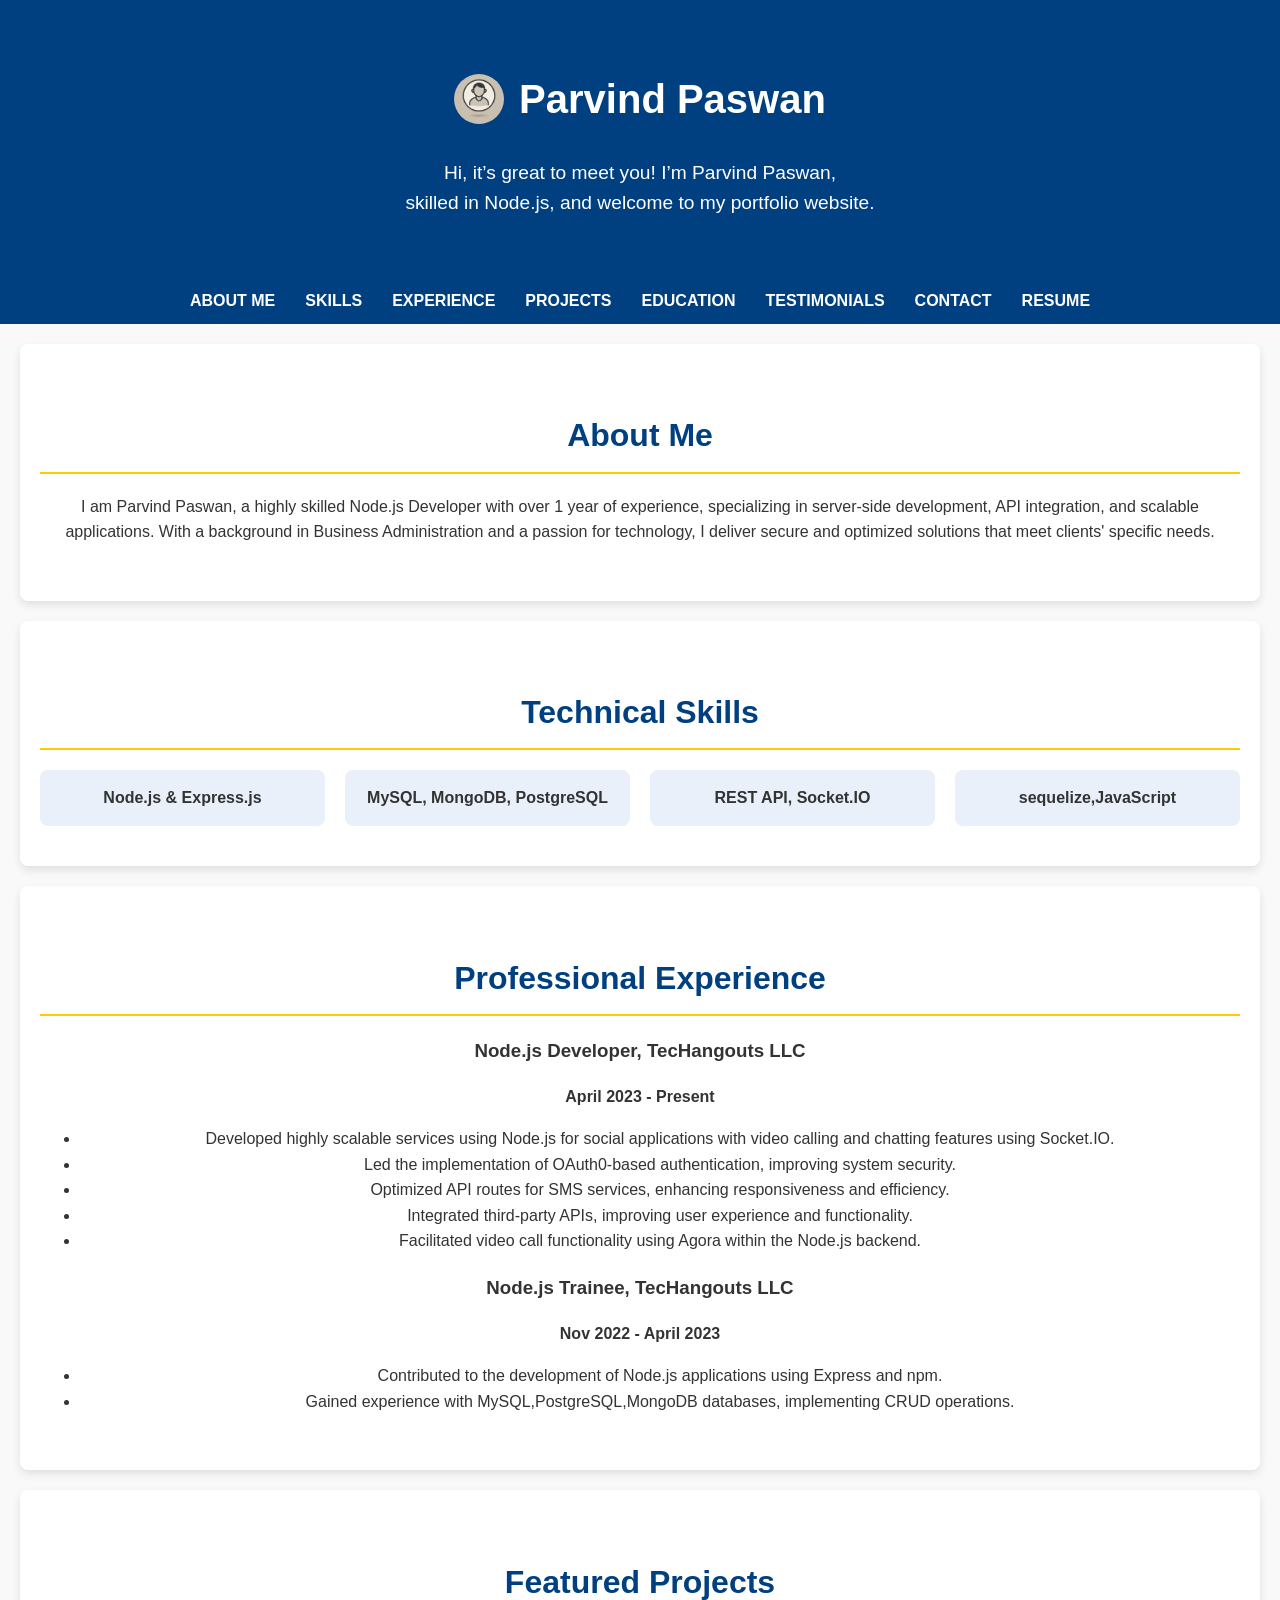
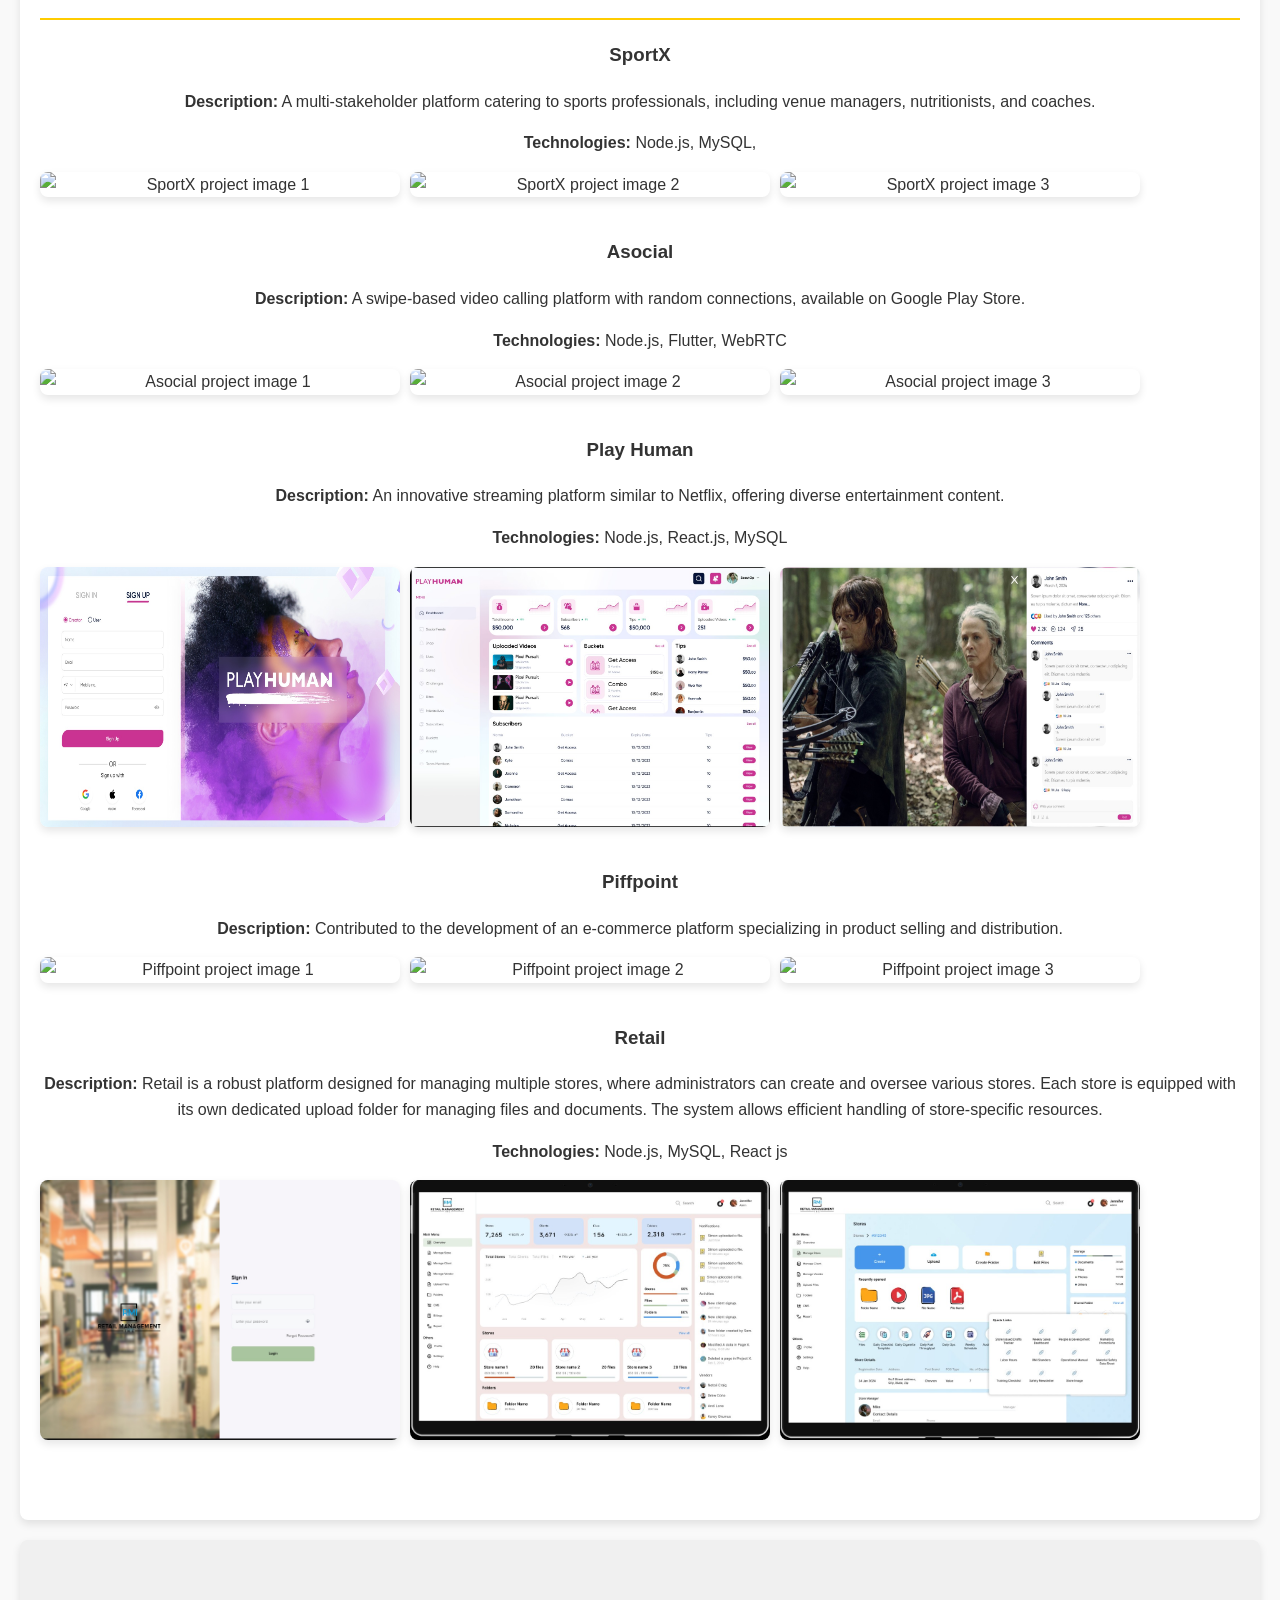
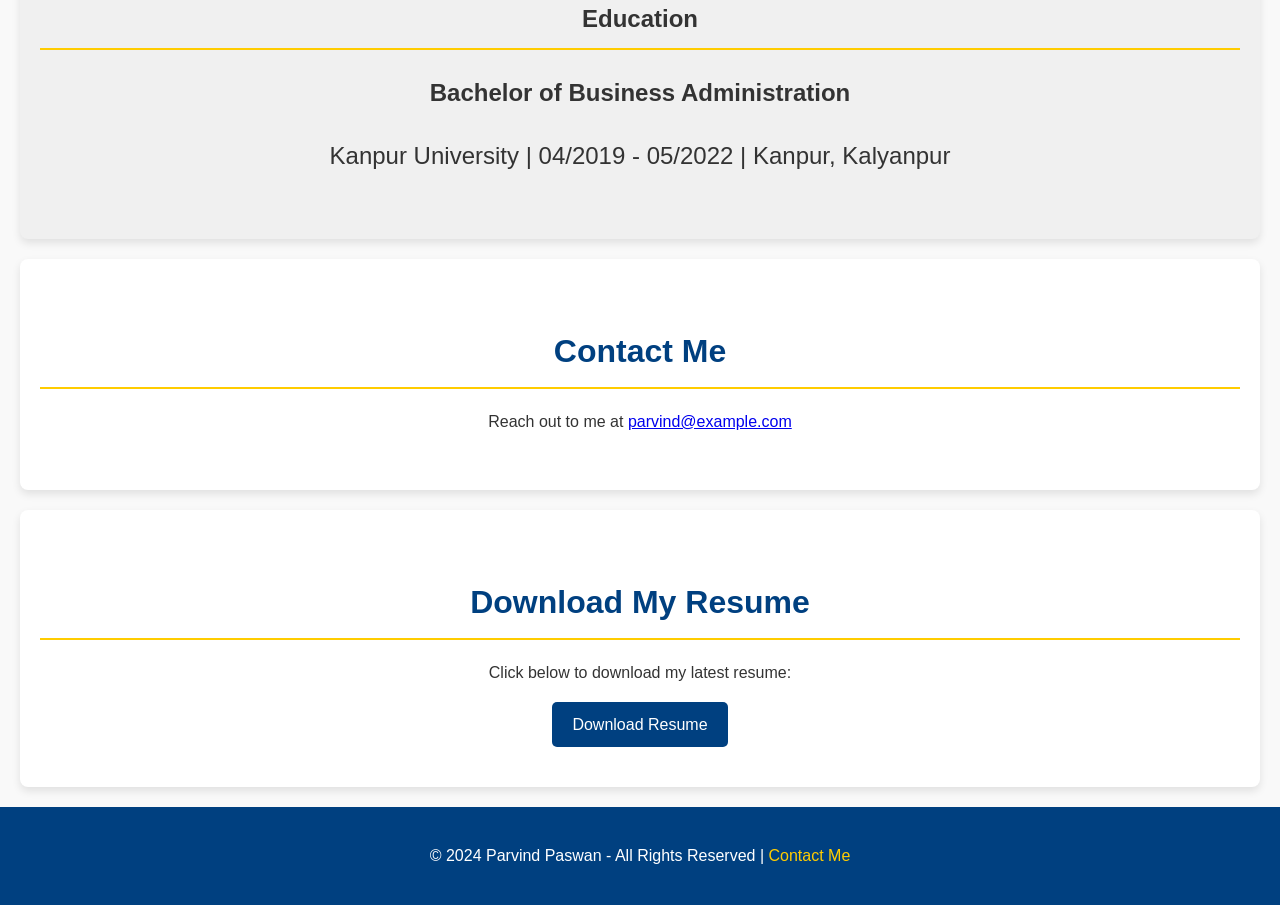
==== index.html @ c719ec4f "Update index.html Signed-off-by: parvind <38455741+parvind06@users.noreply.github.com>" ====
<!DOCTYPE html>
<html lang="en">
<head>
    <meta charset="UTF-8">
    <meta name="viewport" content="width=device-width, initial-scale=1.0">
    <meta name="description" content="Parvind Paswan's Professional Portfolio">
    <meta name="keywords" content="Parvind Paswan, Node.js Developer, Portfolio, JavaScript, Web Developer">
    <meta property="og:title" content="Parvind Paswan - Professional Portfolio">
    <meta property="og:description" content="Explore the projects and skills of Parvind Paswan, a proficient Node.js developer.">
    <meta property="og:image" content="image.webp"> <!-- Update with your actual image path -->
    <meta property="og:url" content="http://yourportfolio.com">
    <title>Parvind Paswan - Portfolio</title>
    <link rel="stylesheet" href="style.css"> <!-- Ensure this path is correct -->
</head>
<body>

 <header>
        <h1>
            <img src="image.webp" alt="Parvind Paswan's Profile Icon" class="icon"> 
            Parvind Paswan
        </h1>
        <p>
            Hi, it’s great to meet you! I’m Parvind Paswan,<br>
             skilled in Node.js, and welcome to my portfolio website.
        </p>
    </header>

<nav>
    <ul>
        <li><a href="#about">About Me</a></li>
        <li><a href="#skills">Skills</a></li>
        <li><a href="#experience">Experience</a></li>
        <li><a href="#projects">Projects</a></li>
        <li><a href="#education">Education</a></li> <!-- Education link added -->
        <li><a href="#testimonials">Testimonials</a></li>
        <li><a href="#contact">Contact</a></li>
        <li><a href="#resume">Resume</a></li> <!-- Added resume link -->
    </ul>
</nav>

<section id="about">
    <h2>About Me</h2>
    <p>I am Parvind Paswan, a highly skilled Node.js Developer with over 1 year of experience, specializing in server-side development, API integration, and scalable applications. With a background in Business Administration and a passion for technology, I deliver secure and optimized solutions that meet clients' specific needs.</p>
</section>

<section id="skills">
    <h2>Technical Skills</h2>
    <div class="skills-grid">
        <div class="skill">Node.js & Express.js</div>
        <div class="skill">MySQL, MongoDB, PostgreSQL</div>
        <div class="skill">REST API, Socket.IO</div>
        <div class="skill">sequelize,JavaScript</div>
    </div>
</section>

<section id="experience">
    <h2>Professional Experience</h2>

    <div class="job">
        <h3>Node.js Developer, TecHangouts LLC</h3>
        <p><strong>April 2023 - Present</strong></p>
        <ul>
            <li>Developed highly scalable services using Node.js for social applications with video calling and chatting features using Socket.IO.</li>
            <li>Led the implementation of OAuth0-based authentication, improving system security.</li>
            <li>Optimized API routes for SMS services, enhancing responsiveness and efficiency.</li>
            <li>Integrated third-party APIs, improving user experience and functionality.</li>
            <li>Facilitated video call functionality using Agora within the Node.js backend.</li>
        </ul>
    </div>

 <div class="job">
        <h3>Node.js Trainee, TecHangouts LLC</h3>
        <p><strong>Nov 2022 - April 2023</strong></p>
        <ul>
            <li>Contributed to the development of Node.js applications using Express and npm.</li>
            <li>Gained experience with MySQL,PostgreSQL,MongoDB databases, implementing CRUD operations.</li>
        </ul>
    </div>
</section>

<section id="projects">
    <h2>Featured Projects</h2>

    <div class="project">
        <h3>SportX</h3>
        <p><strong>Description:</strong> A multi-stakeholder platform catering to sports professionals, including venue managers, nutritionists, and coaches.</p>
        <p><strong>Technologies:</strong> Node.js, MySQL,</p>
        <div class="project-gallery">
            <img src="sportx1.jpg" alt="SportX project image 1">
            <img src="sportx2.jpg" alt="SportX project image 2">
            <img src="sportx3.jpg" alt="SportX project image 3">
        </div>
    </div>

    <div class="project">
        <h3>Asocial</h3>
        <p><strong>Description:</strong> A swipe-based video calling platform with random connections, available on Google Play Store.</p>
        <p><strong>Technologies:</strong> Node.js, Flutter, WebRTC</p>
        <div class="project-gallery">
            <img src="asocial1.jpg" alt="Asocial project image 1">
            <img src="asocial2.jpg" alt="Asocial project image 2">
            <img src="asocial3.jpg" alt="Asocial project image 3">
        </div>
    </div>

    <div class="project">
        <h3>Play Human</h3>
        <p><strong>Description:</strong> An innovative streaming platform similar to Netflix, offering diverse entertainment content.</p>
        <p><strong>Technologies:</strong> Node.js, React.js, MySQL</p>
        <div class="project-gallery">
            <img src="playhuman1.jpg" alt="Play Human project image 1">
            <img src="playhuman2.jpg" alt="Play Human project image 2">
            <img src="playhuman3.jpg" alt="Play Human project image 3">
        </div>
    </div>

    <div class="project">
        <h3>Piffpoint</h3>
        <p><strong>Description:</strong> Contributed to the development of an e-commerce platform specializing in product selling and distribution.</p>
        <div class="project-gallery">
            <img src="piffpoint1.jpg" alt="Piffpoint project image 1">
            <img src="piffpoint2.jpg" alt="Piffpoint project image 2">
            <img src="piffpoint3.jpg" alt="Piffpoint project image 3">
        </div>
    </div>

    <div class="project">
        <h3>Retail</h3>
        <p><strong>Description:</strong> Retail is a robust platform designed for managing multiple stores, where administrators can create and oversee various stores. Each store is equipped with its own dedicated upload folder for managing files and documents. The system allows efficient handling of store-specific resources.</p>
        <p><strong>Technologies:</strong> Node.js, MySQL, React js</p>
    <div class="project-gallery">
         <img src="retail1.jpg" alt="retail project image 1">
        <img src="retail2.jpg" alt="retail project image 2">
        <img src="retail3.jpg" alt="retail project image 3">
    </div>
    </div>
</section>

<section id="education">
    <h2>Education</h2>
    <p><strong>Bachelor of Business Administration</strong></p>
    <p>Kanpur University | 04/2019 - 05/2022 | Kanpur, Kalyanpur</p>
</section>

<section id="contact">
    <h2>Contact Me</h2>
    <p>Reach out to me at <a href="mailto:parvind@example.com">parvind@example.com</a></p>
</section>

<section id="resume">
    <h2>Download My Resume</h2>
    <p>Click below to download my latest resume:</p>
    <a href="ParvindPaswanResume.pdf" class="btn">Download Resume</a> <!-- Ensure this path is correct for resume -->
</section>

<footer>
    <p>&copy; 2024 Parvind Paswan - All Rights Reserved | <a href="#contact">Contact Me</a></p>
</footer>

</body>
</html>
---- style.css ----
body {
    font-family: 'Roboto', sans-serif;
    margin: 0;
    padding: 0;
    background-color: #f9f9f9;
    color: #333;
    line-height: 1.6;
    text-align: center; 
}

header {
    background-color: #004080;
    color: #fff;
    padding: 40px;
    text-align: center;
}

header h1 {
    display: flex;
    align-items: center;
    justify-content: center;
    font-size: 2.5em;
}

header p {
    font-size: 1.2em;
    margin-top: 10px;
}

.icon {
    width: 50px;
    height: 50px;
    margin-right: 15px;
    border-radius: 50%;
    overflow: hidden;
}

nav ul {
    display: flex;
    justify-content: center;
    list-style: none;
    background-color: #004080;
    margin: 0;
    padding: 10px;
}

nav ul li {
    margin: 0 15px;
}

nav ul li a {
    color: #fff;
    text-decoration: none;
    font-weight: bold;
    text-transform: uppercase;
    transition: color 0.3s ease;
}

nav ul li a:hover {
    color: #ffcc00;
}

section {
    padding: 40px 20px;
    margin: 20px auto;
    max-width: 1200px;
    background-color: #fff;
    border-radius: 8px;
    box-shadow: 0 4px 8px rgba(0, 0, 0, 0.1);
}

h2 {
    color: #004080;
    font-size: 2em;
    margin-bottom: 20px;
    border-bottom: 2px solid #ffcc00;
    padding-bottom: 10px;
     text-align: center; 
}

.skills-grid {
    display: grid;
    grid-template-columns: repeat(auto-fit, minmax(200px, 1fr));
    gap: 20px;
}

.skill {
    background-color: #e9f0fa;
    padding: 15px;
    border-radius: 8px;
    text-align: center;
    font-weight: bold;
}

.project, .testimonial {
    margin-bottom: 40px;
}

.project h3, .testimonial p {
    color: #333;
}

blockquote {
    background-color: #f4f4f4;
    padding: 20px;
    border-left: 5px solid #ffcc00;
    margin: 10px 0;
}

footer {
    background-color: #004080;
    color: #fff;
    text-align: center;
    padding: 20px;
    margin-top: 20px;
}

footer a {
    color: #ffcc00;
    text-decoration: none;
}

footer a:hover {
    text-decoration: underline;
}

/* Other styles remain the same */

.project-gallery {
    display: flex;
    gap: 10px;
    margin-top: 15px;
}

.project-gallery img {
    width: 30%;
    border-radius: 8px;
    box-shadow: 0 4px 8px rgba(0, 0, 0, 0.1);
    transition: transform 0.2s ease-in-out;
}

.project-gallery img:hover {
    transform: scale(1.05);
}

section#education {
    padding: 40px 20px;
    background-color: #f0f0f0;
    text-align: center;
}

section#education h2, section#education p {
    color: #333;
    font-size: 1.5em;
}

a.btn {
    display: inline-block;
    padding: 10px 20px;
    background-color: #004080;
    color: #fff;
    text-decoration: none;
    border-radius: 5px;
    transition: background-color 0.3s ease;
}

a.btn:hover {
    background-color: #ffcc00;
}
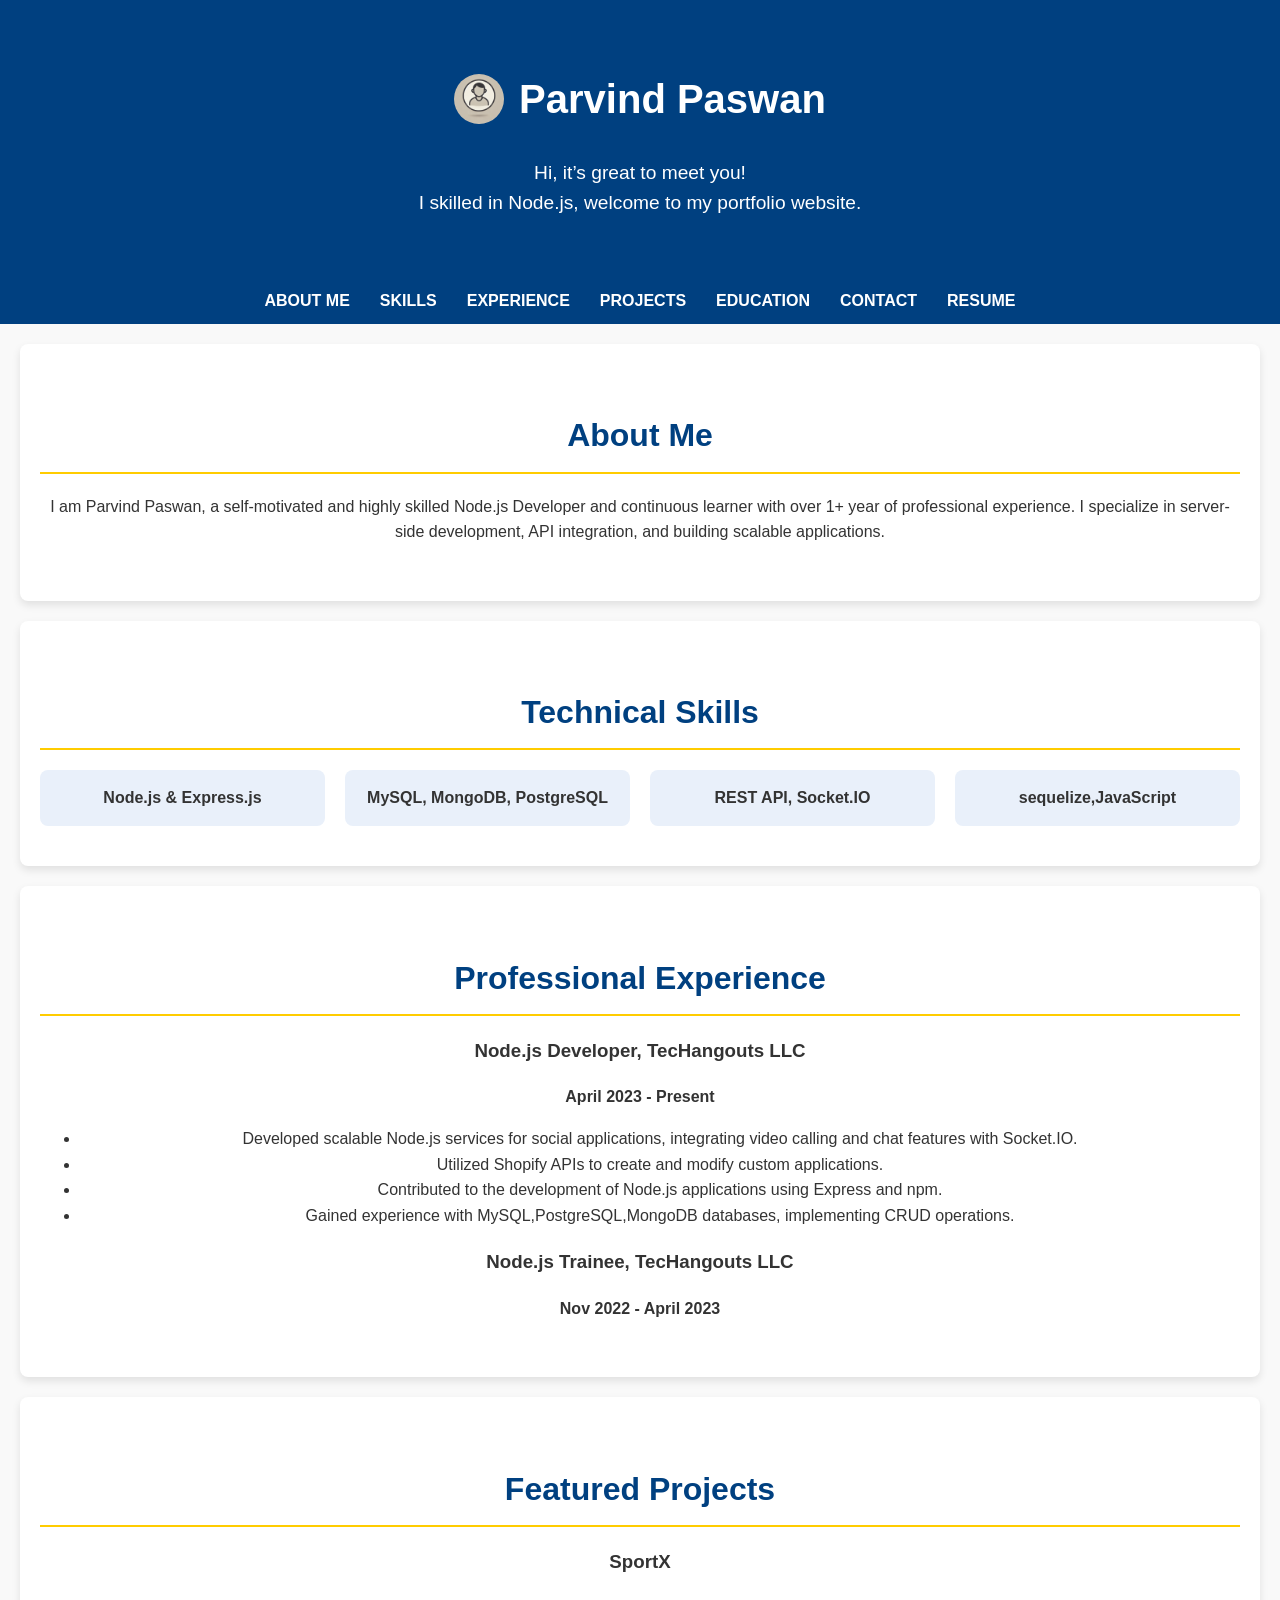
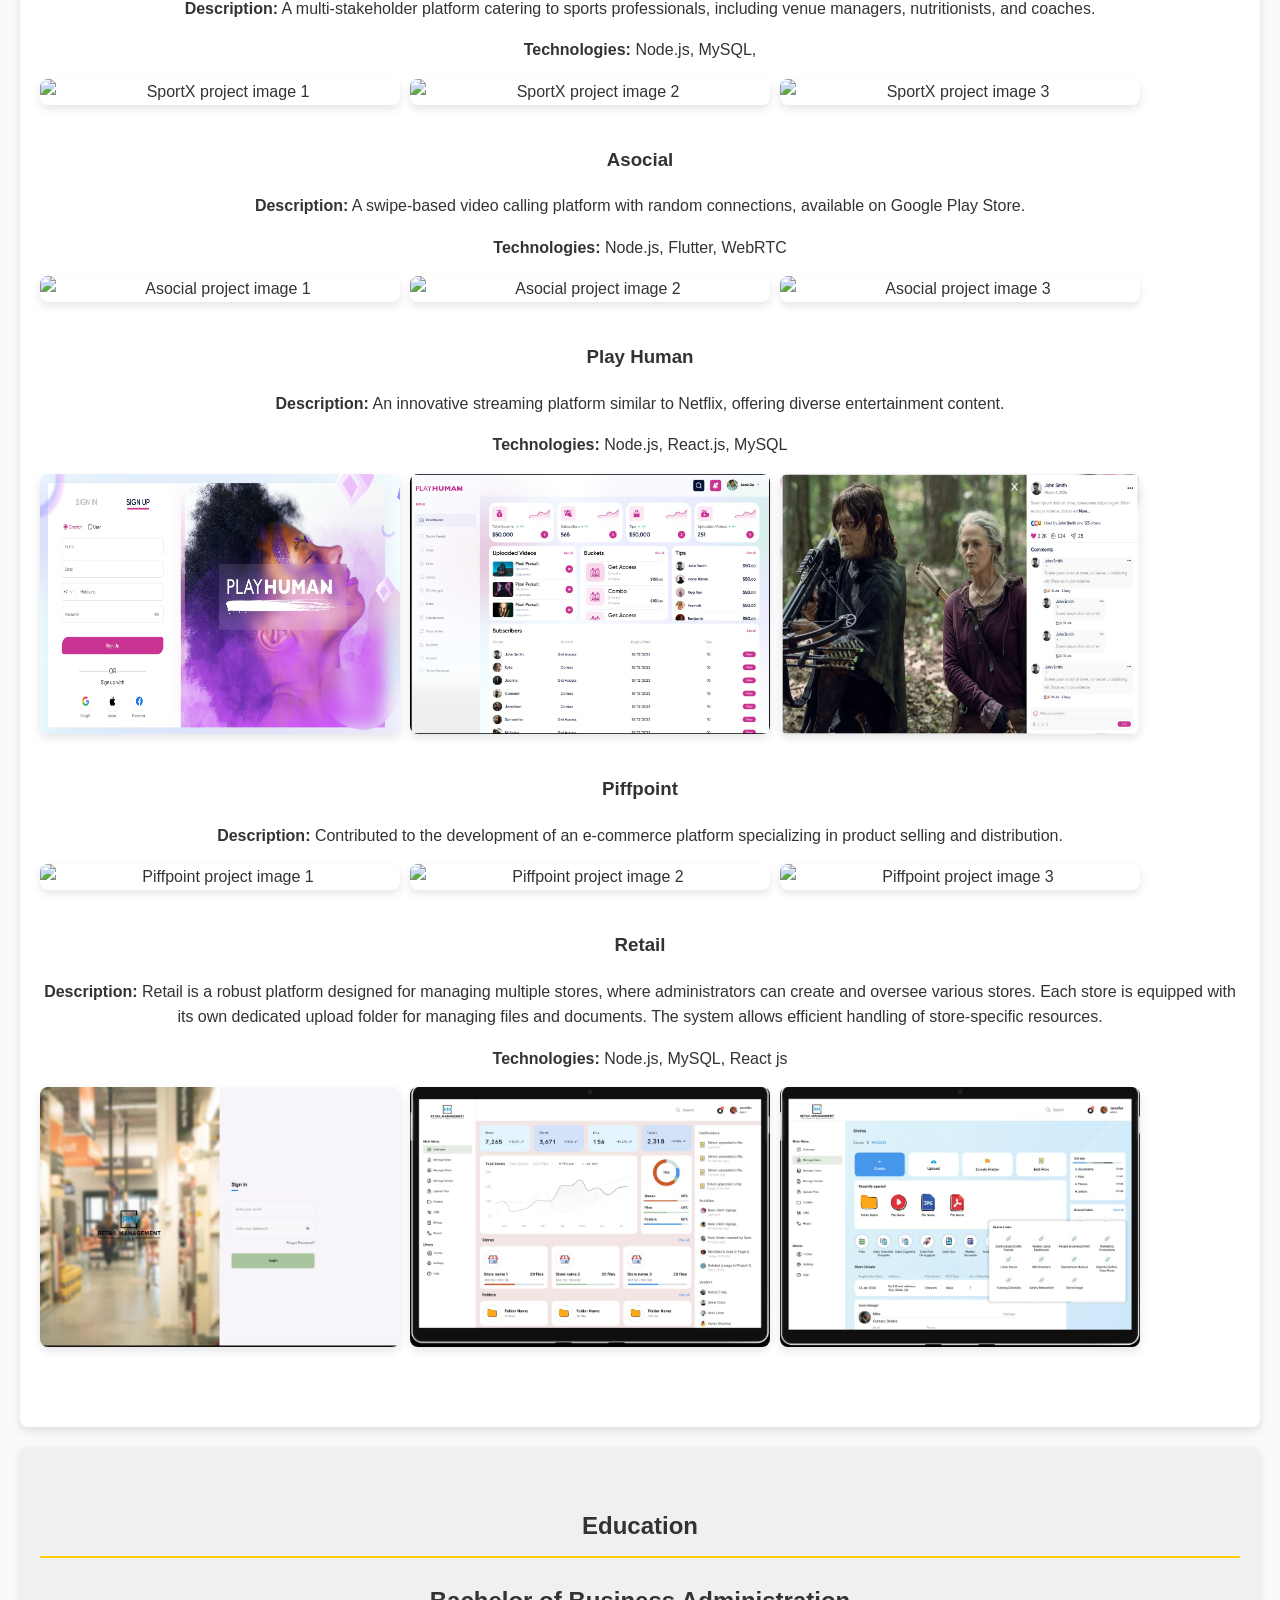
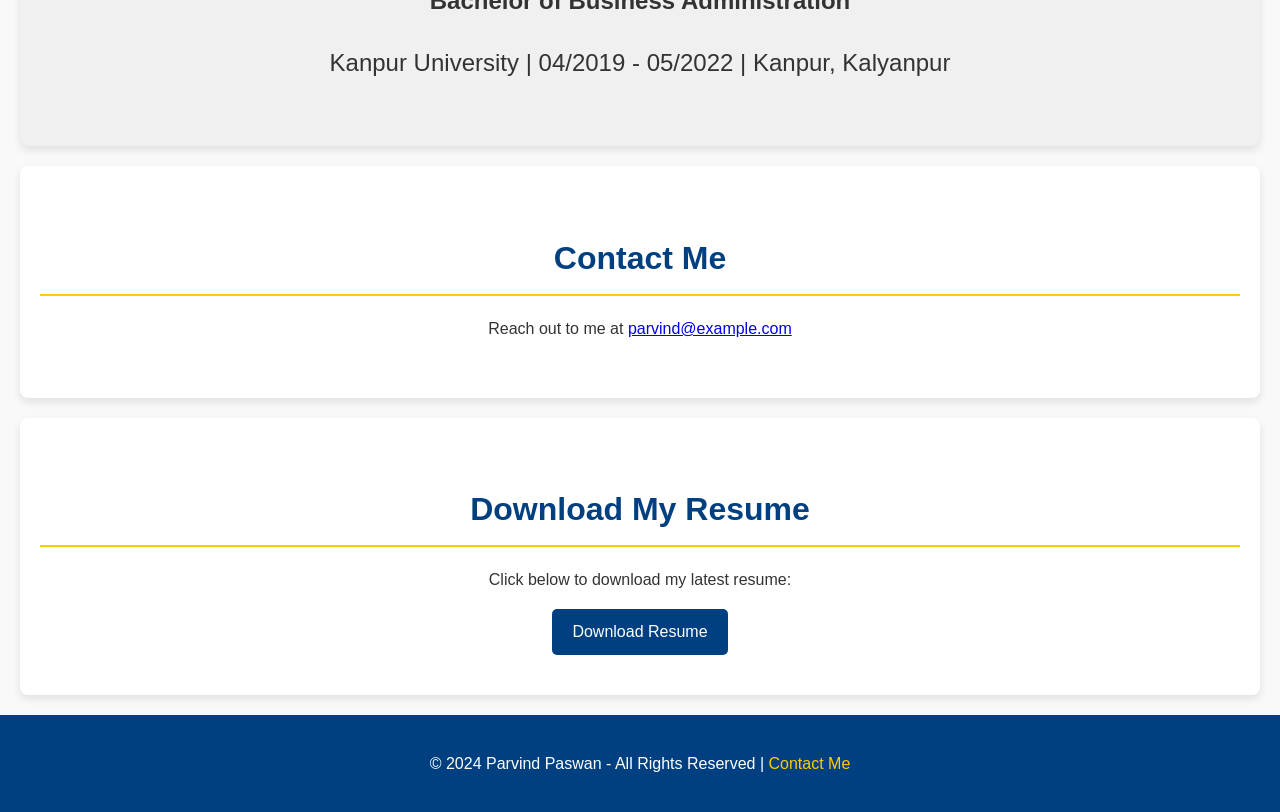
==== commit 9db90ea5: "Update index.html Signed-off-by: parvind <38455741+parvind06@users.noreply.github.com>" ====
--- a/index.html
+++ b/index.html
@@ -19,9 +19,9 @@
             <img src="image.webp" alt="Parvind Paswan's Profile Icon" class="icon"> 
             Parvind Paswan
         </h1>
-        <p>
-            Hi, it’s great to meet you! I’m Parvind Paswan,<br>
-             skilled in Node.js, and welcome to my portfolio website.
+         <p>
+            Hi, it’s great to meet you!<br>
+            I skilled in Node.js, welcome to my portfolio website.
         </p>
     </header>
 
@@ -32,7 +32,6 @@
         <li><a href="#experience">Experience</a></li>
         <li><a href="#projects">Projects</a></li>
         <li><a href="#education">Education</a></li> <!-- Education link added -->
-        <li><a href="#testimonials">Testimonials</a></li>
         <li><a href="#contact">Contact</a></li>
         <li><a href="#resume">Resume</a></li> <!-- Added resume link -->
     </ul>
@@ -40,7 +39,7 @@
 
 <section id="about">
     <h2>About Me</h2>
-    <p>I am Parvind Paswan, a highly skilled Node.js Developer with over 1 year of experience, specializing in server-side development, API integration, and scalable applications. With a background in Business Administration and a passion for technology, I deliver secure and optimized solutions that meet clients' specific needs.</p>
+    <p>I am Parvind Paswan, a self-motivated and highly skilled Node.js Developer and continuous learner with over 1+ year of professional experience. I specialize in server-side development, API integration, and building scalable applications.</p>
 </section>
 
 <section id="skills">
@@ -59,22 +58,18 @@
     <div class="job">
         <h3>Node.js Developer, TecHangouts LLC</h3>
         <p><strong>April 2023 - Present</strong></p>
-        <ul>
-            <li>Developed highly scalable services using Node.js for social applications with video calling and chatting features using Socket.IO.</li>
-            <li>Led the implementation of OAuth0-based authentication, improving system security.</li>
-            <li>Optimized API routes for SMS services, enhancing responsiveness and efficiency.</li>
-            <li>Integrated third-party APIs, improving user experience and functionality.</li>
-            <li>Facilitated video call functionality using Agora within the Node.js backend.</li>
+       <ul>
+            <li>Developed scalable Node.js services for social applications, integrating video calling and chat features with Socket.IO.</li>
+            <li>Utilized Shopify APIs to create and modify custom applications.</li>
+            <li>Contributed to the development of Node.js applications using Express and npm.</li>
+            <li>Gained experience with MySQL,PostgreSQL,MongoDB databases, implementing CRUD operations.</li>
+            
         </ul>
     </div>
 
  <div class="job">
         <h3>Node.js Trainee, TecHangouts LLC</h3>
         <p><strong>Nov 2022 - April 2023</strong></p>
-        <ul>
-            <li>Contributed to the development of Node.js applications using Express and npm.</li>
-            <li>Gained experience with MySQL,PostgreSQL,MongoDB databases, implementing CRUD operations.</li>
-        </ul>
     </div>
 </section>
 
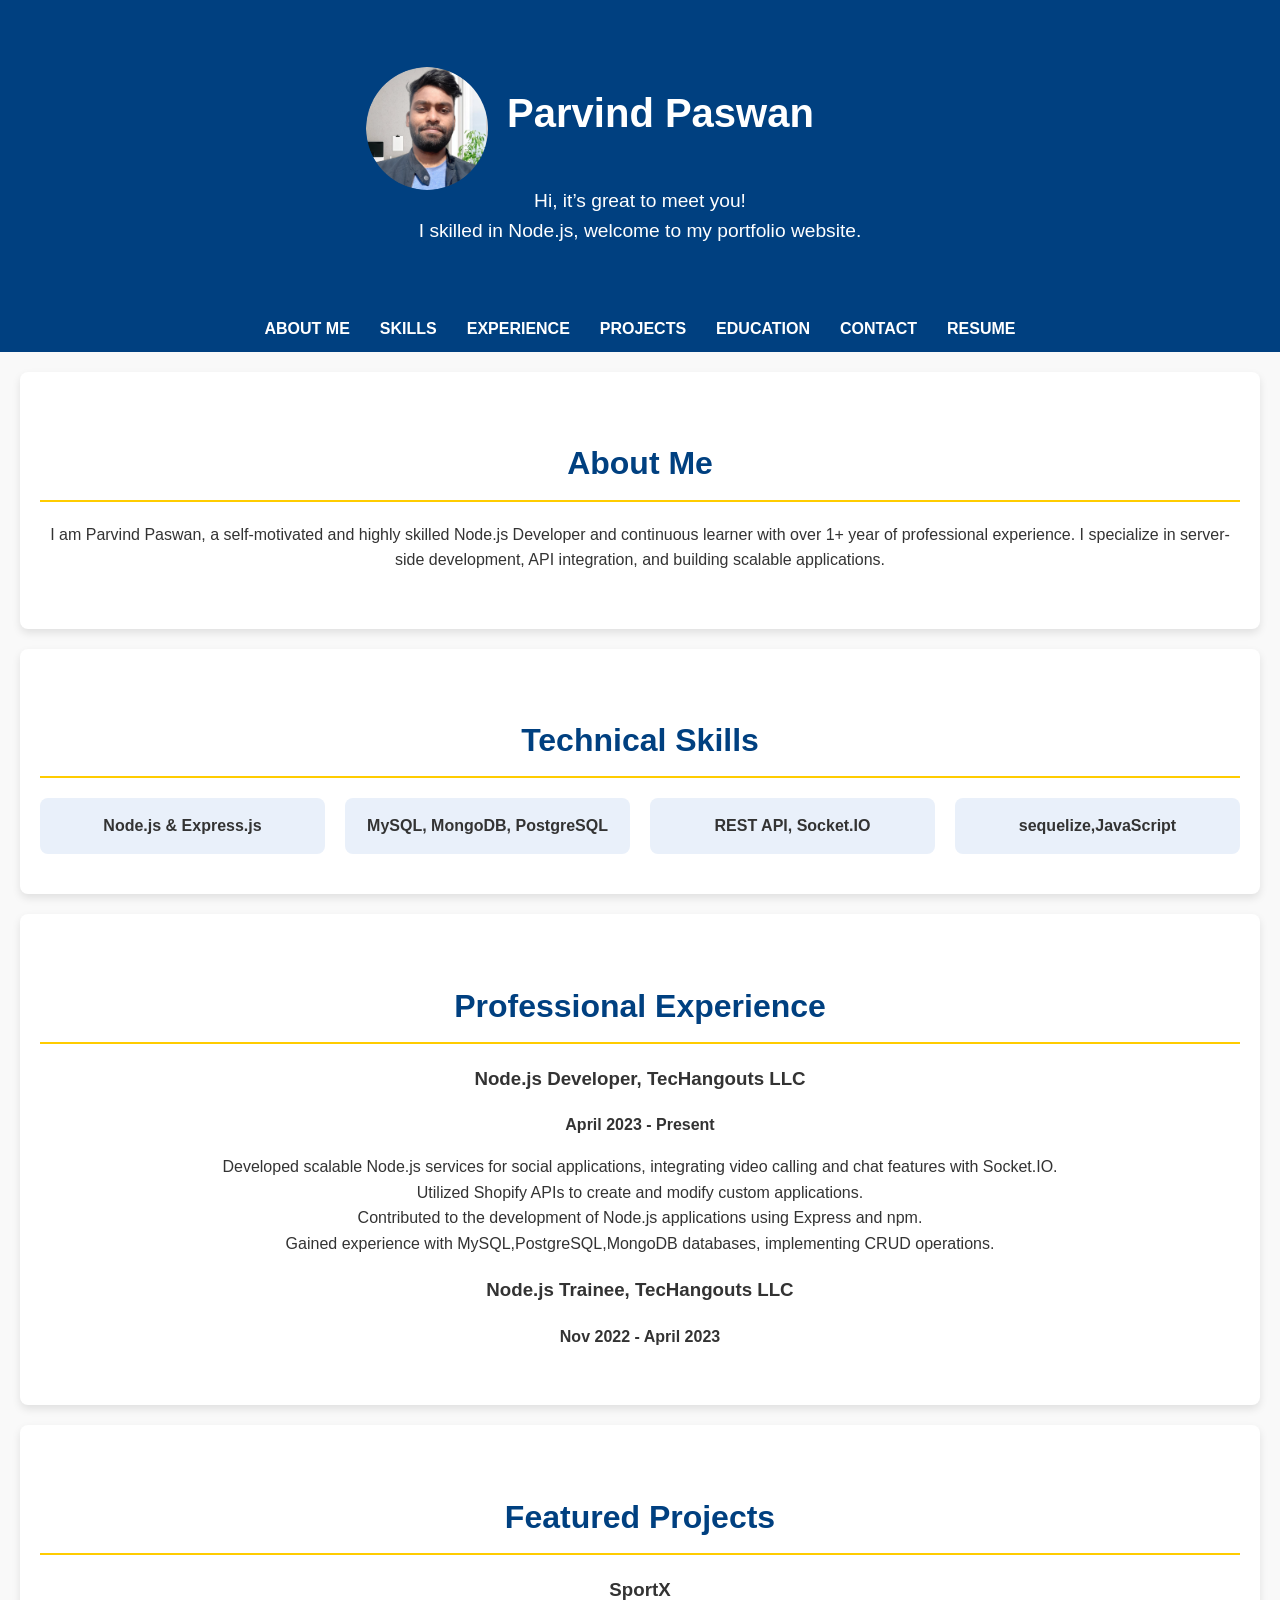
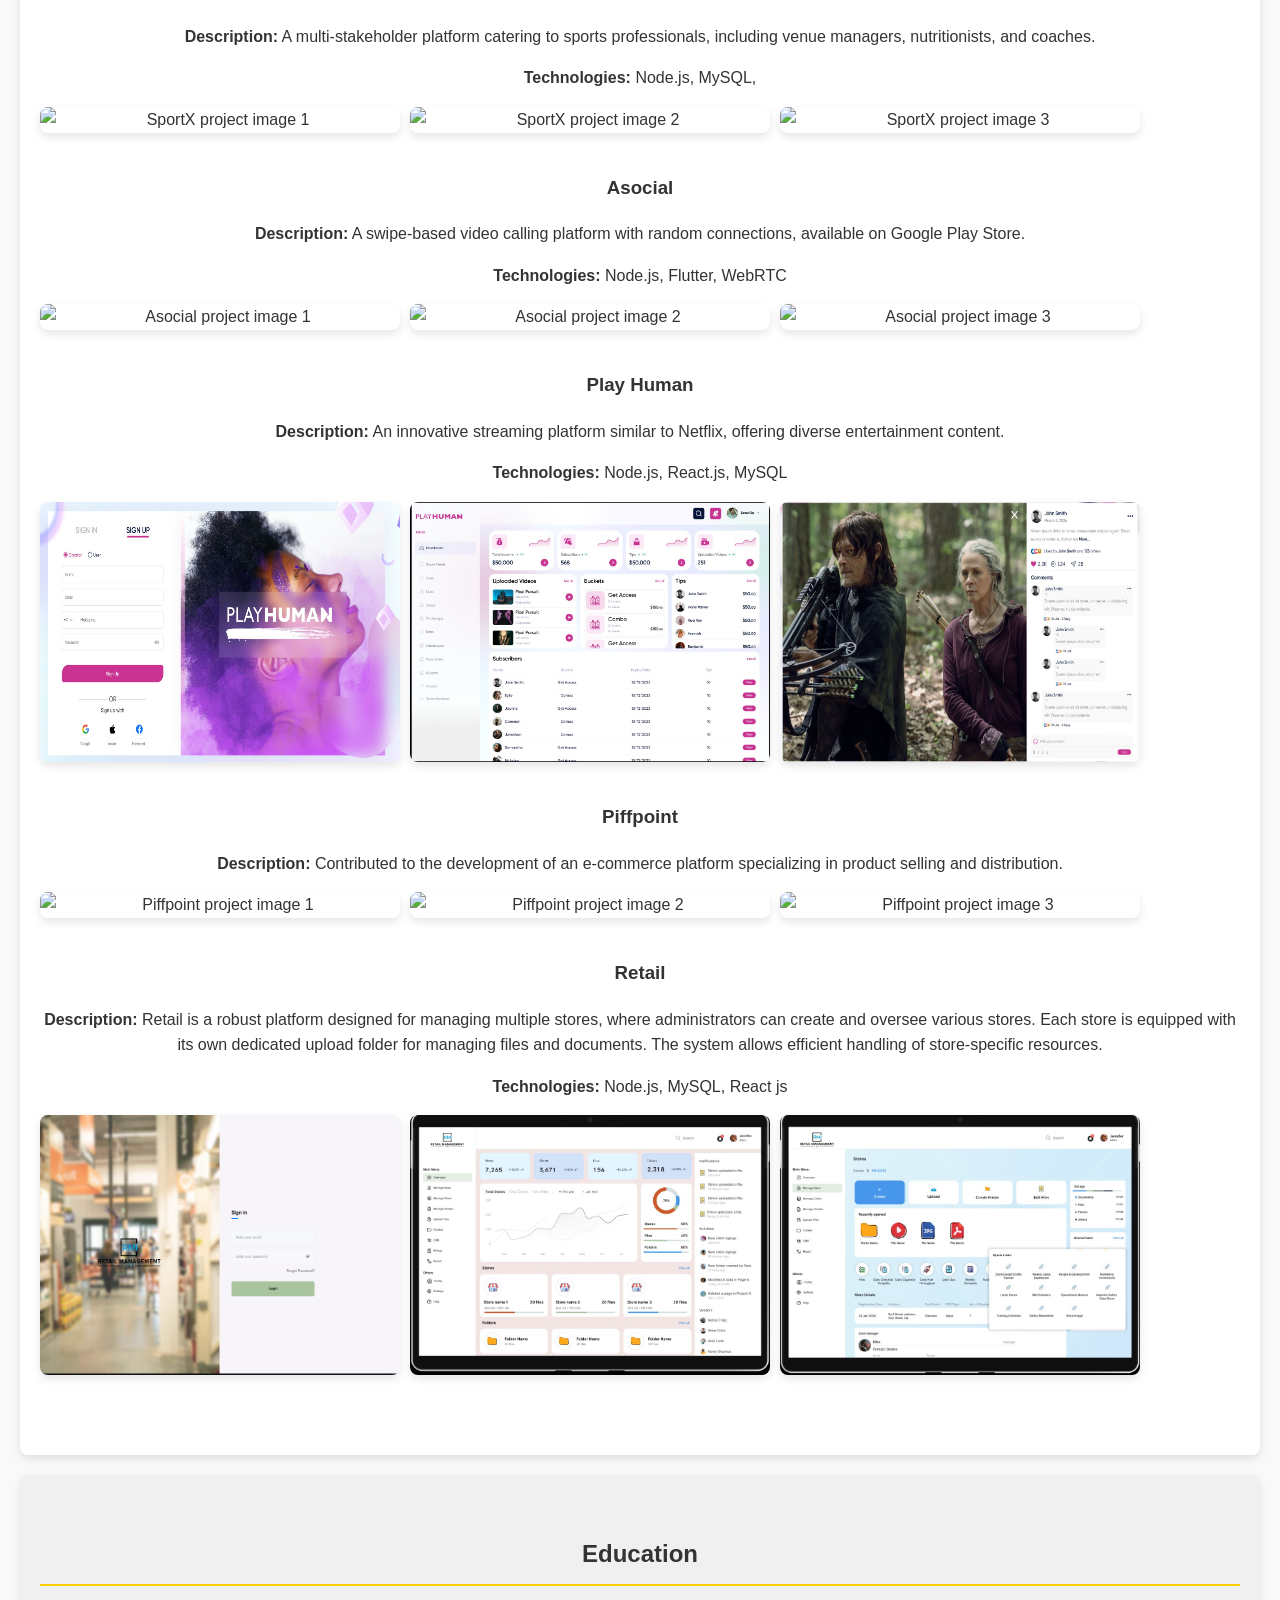
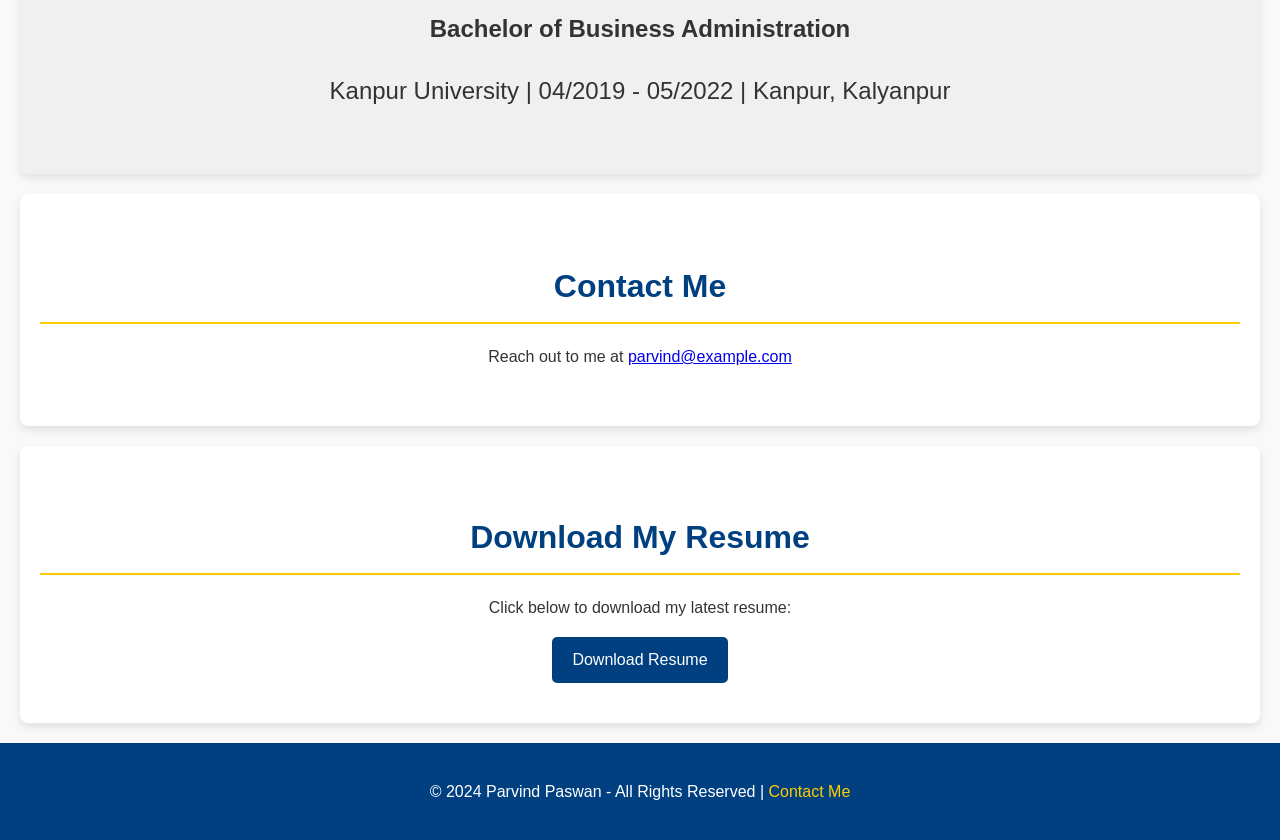
==== commit 0c03005e: "Update index.html Signed-off-by: parvind <38455741+parvind06@users.noreply.github.com>" ====
--- a/index.html
+++ b/index.html
@@ -16,7 +16,7 @@
 
  <header>
         <h1>
-            <img src="image.webp" alt="Parvind Paswan's Profile Icon" class="icon"> 
+            <img src="image.png" alt="Parvind Paswan's Profile Icon" class="icon"> 
             Parvind Paswan
         </h1>
          <p>
--- a/style.css
+++ b/style.css
@@ -6,6 +6,10 @@
     color: #333;
     line-height: 1.6;
     text-align: center; 
+}
+#experience ul {
+    list-style-type: none;
+    padding-left: 0;
 }
 
 header {
@@ -28,11 +32,14 @@
 }
 
 .icon {
-    width: 50px;
-    height: 50px;
-    margin-right: 15px;
-    border-radius: 50%;
+    width: 122px;
+    height: 123px;
+    margin-left: -100px;
+    border-radius: 86%;
     overflow: hidden;
+    object-fit: cover;
+    margin-right: 19px;
+    margin-bottom: -31px;
 }
 
 nav ul {
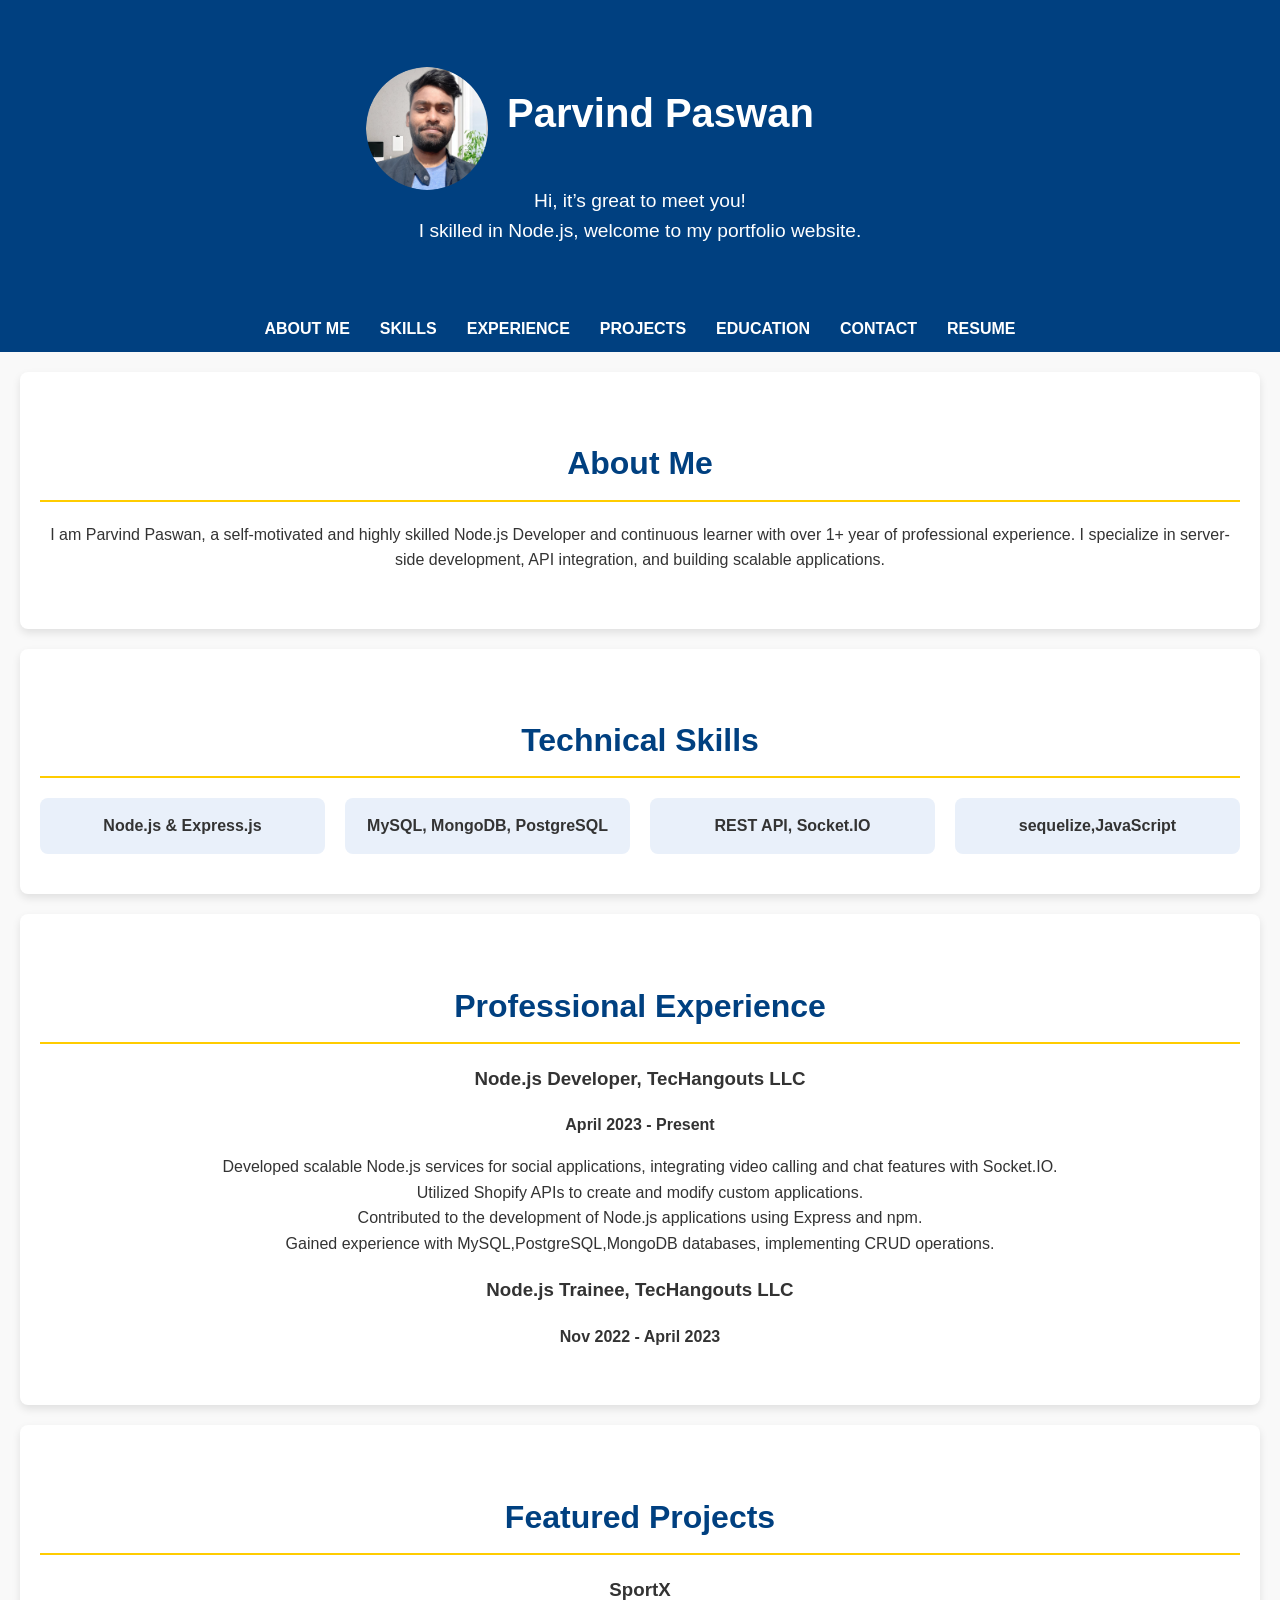
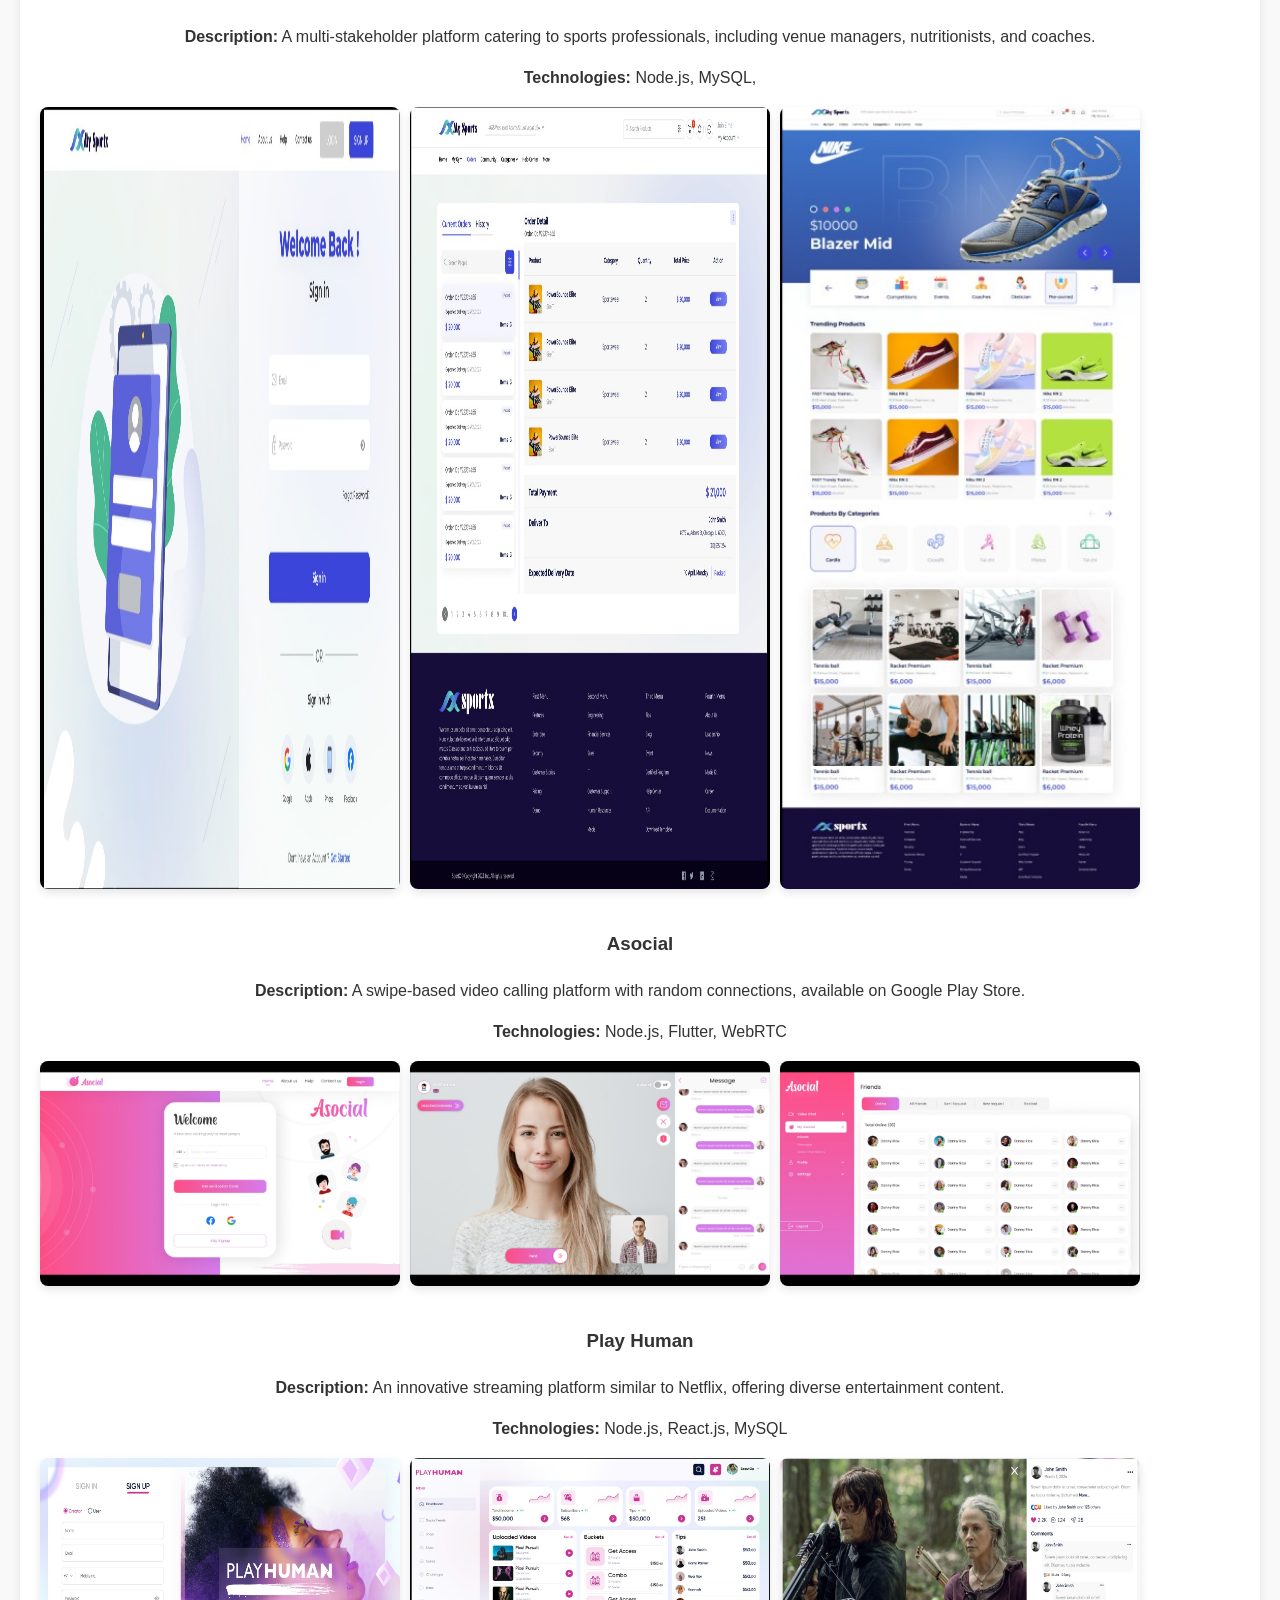
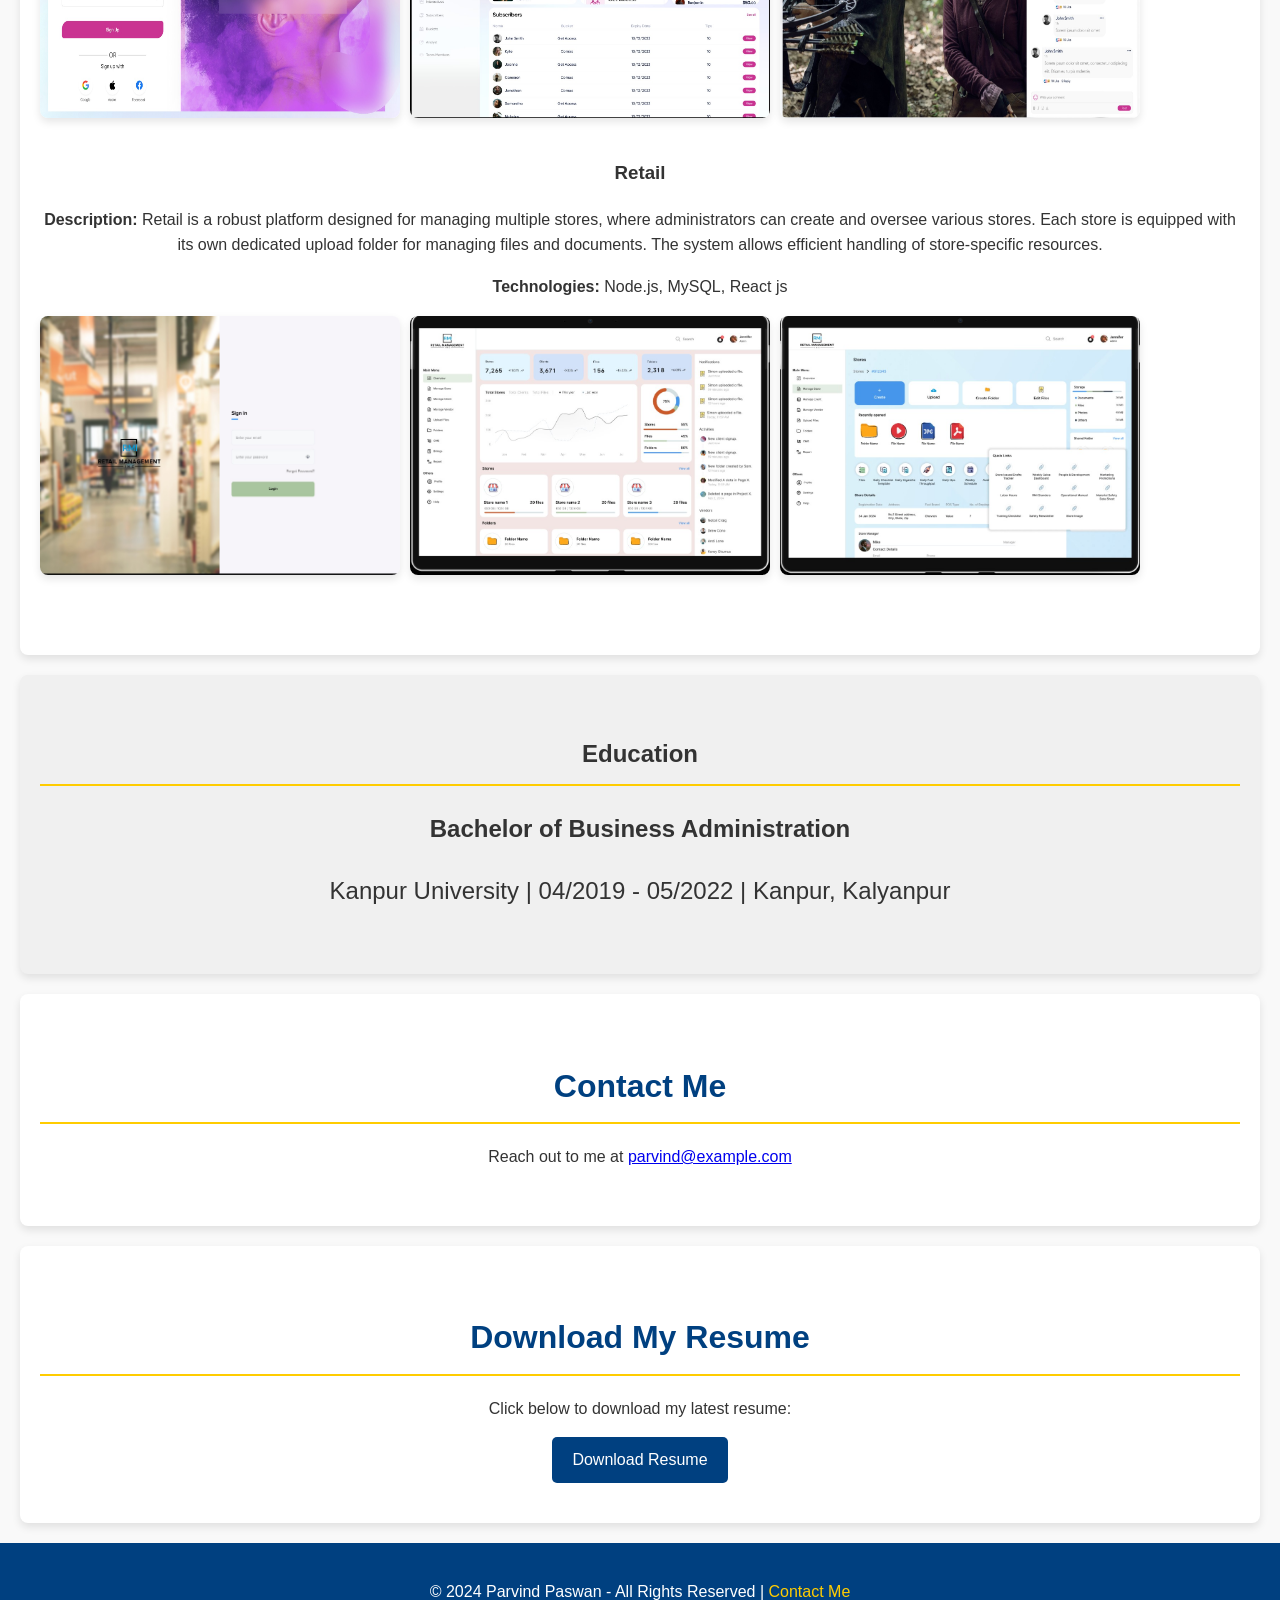
==== commit 9d503318: "add data" ====
--- a/index.html
+++ b/index.html
@@ -110,16 +110,6 @@
     </div>
 
     <div class="project">
-        <h3>Piffpoint</h3>
-        <p><strong>Description:</strong> Contributed to the development of an e-commerce platform specializing in product selling and distribution.</p>
-        <div class="project-gallery">
-            <img src="piffpoint1.jpg" alt="Piffpoint project image 1">
-            <img src="piffpoint2.jpg" alt="Piffpoint project image 2">
-            <img src="piffpoint3.jpg" alt="Piffpoint project image 3">
-        </div>
-    </div>
-
-    <div class="project">
         <h3>Retail</h3>
         <p><strong>Description:</strong> Retail is a robust platform designed for managing multiple stores, where administrators can create and oversee various stores. Each store is equipped with its own dedicated upload folder for managing files and documents. The system allows efficient handling of store-specific resources.</p>
         <p><strong>Technologies:</strong> Node.js, MySQL, React js</p>
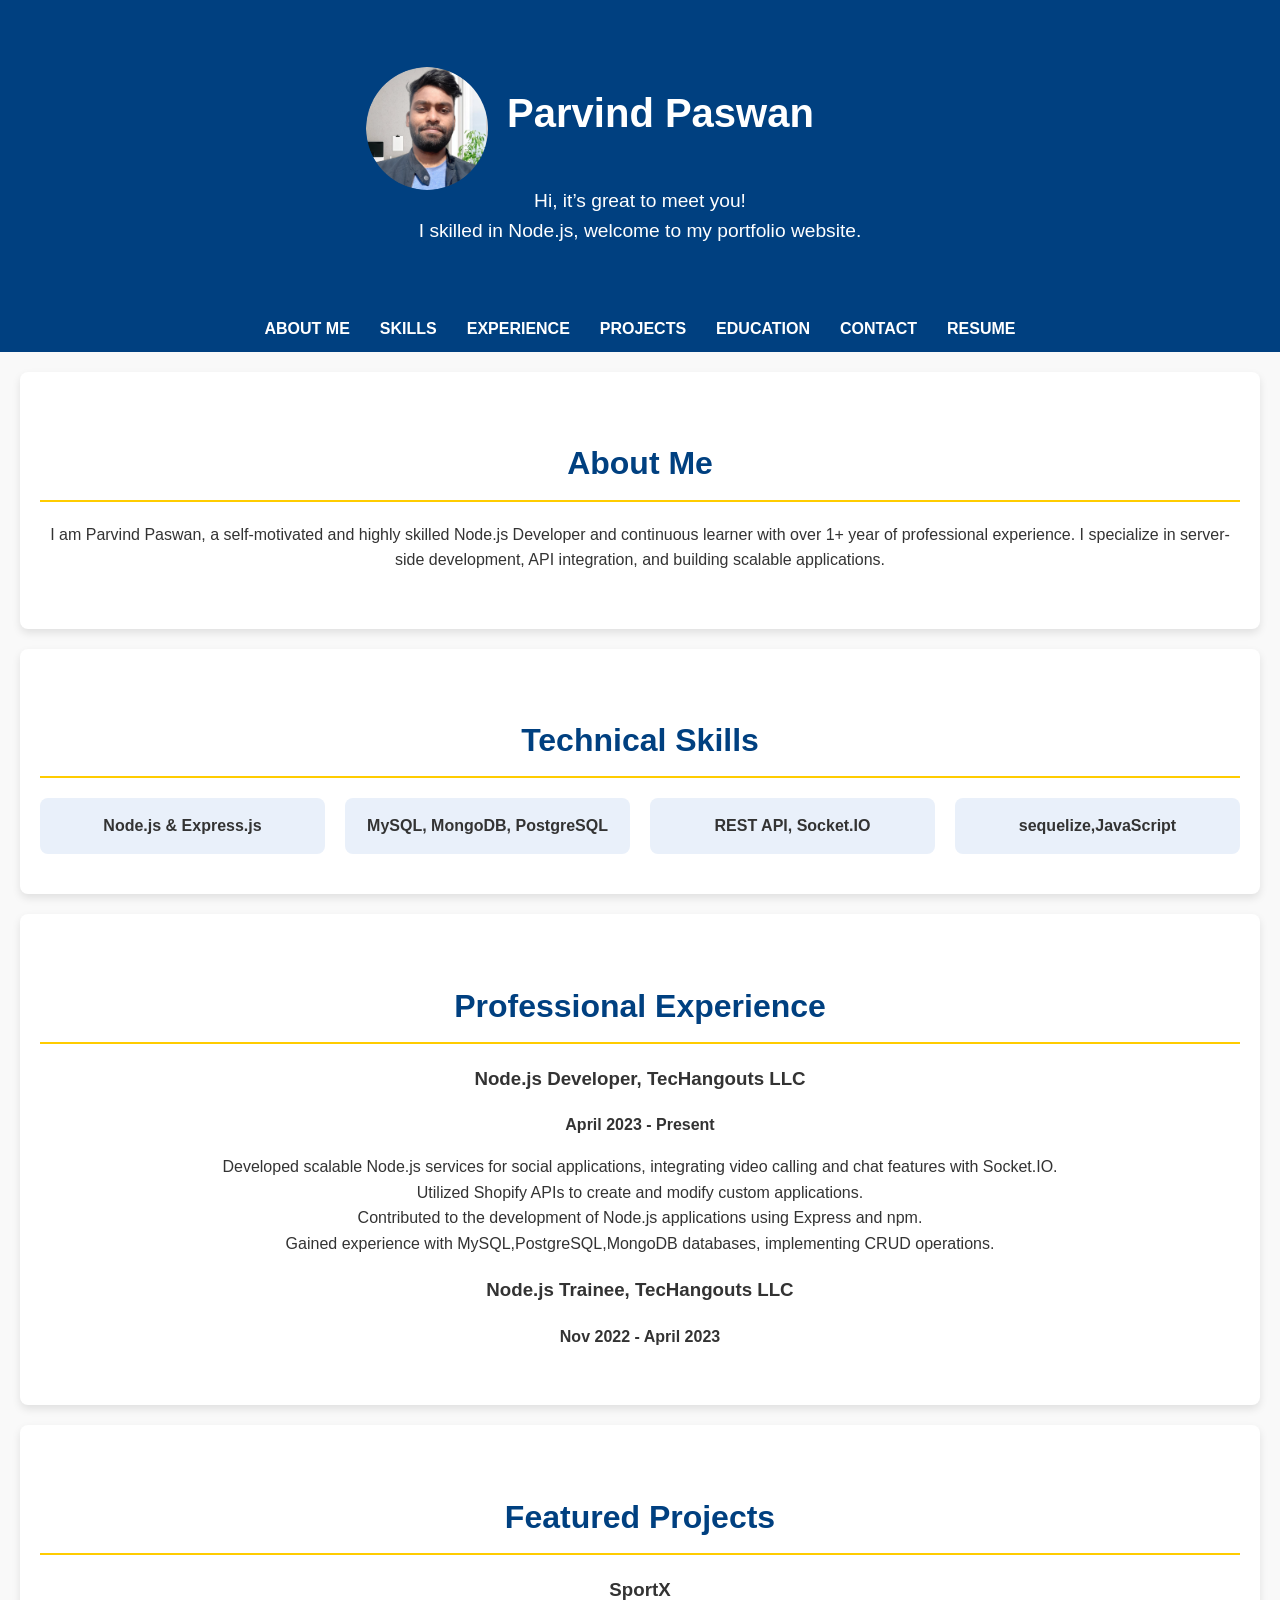
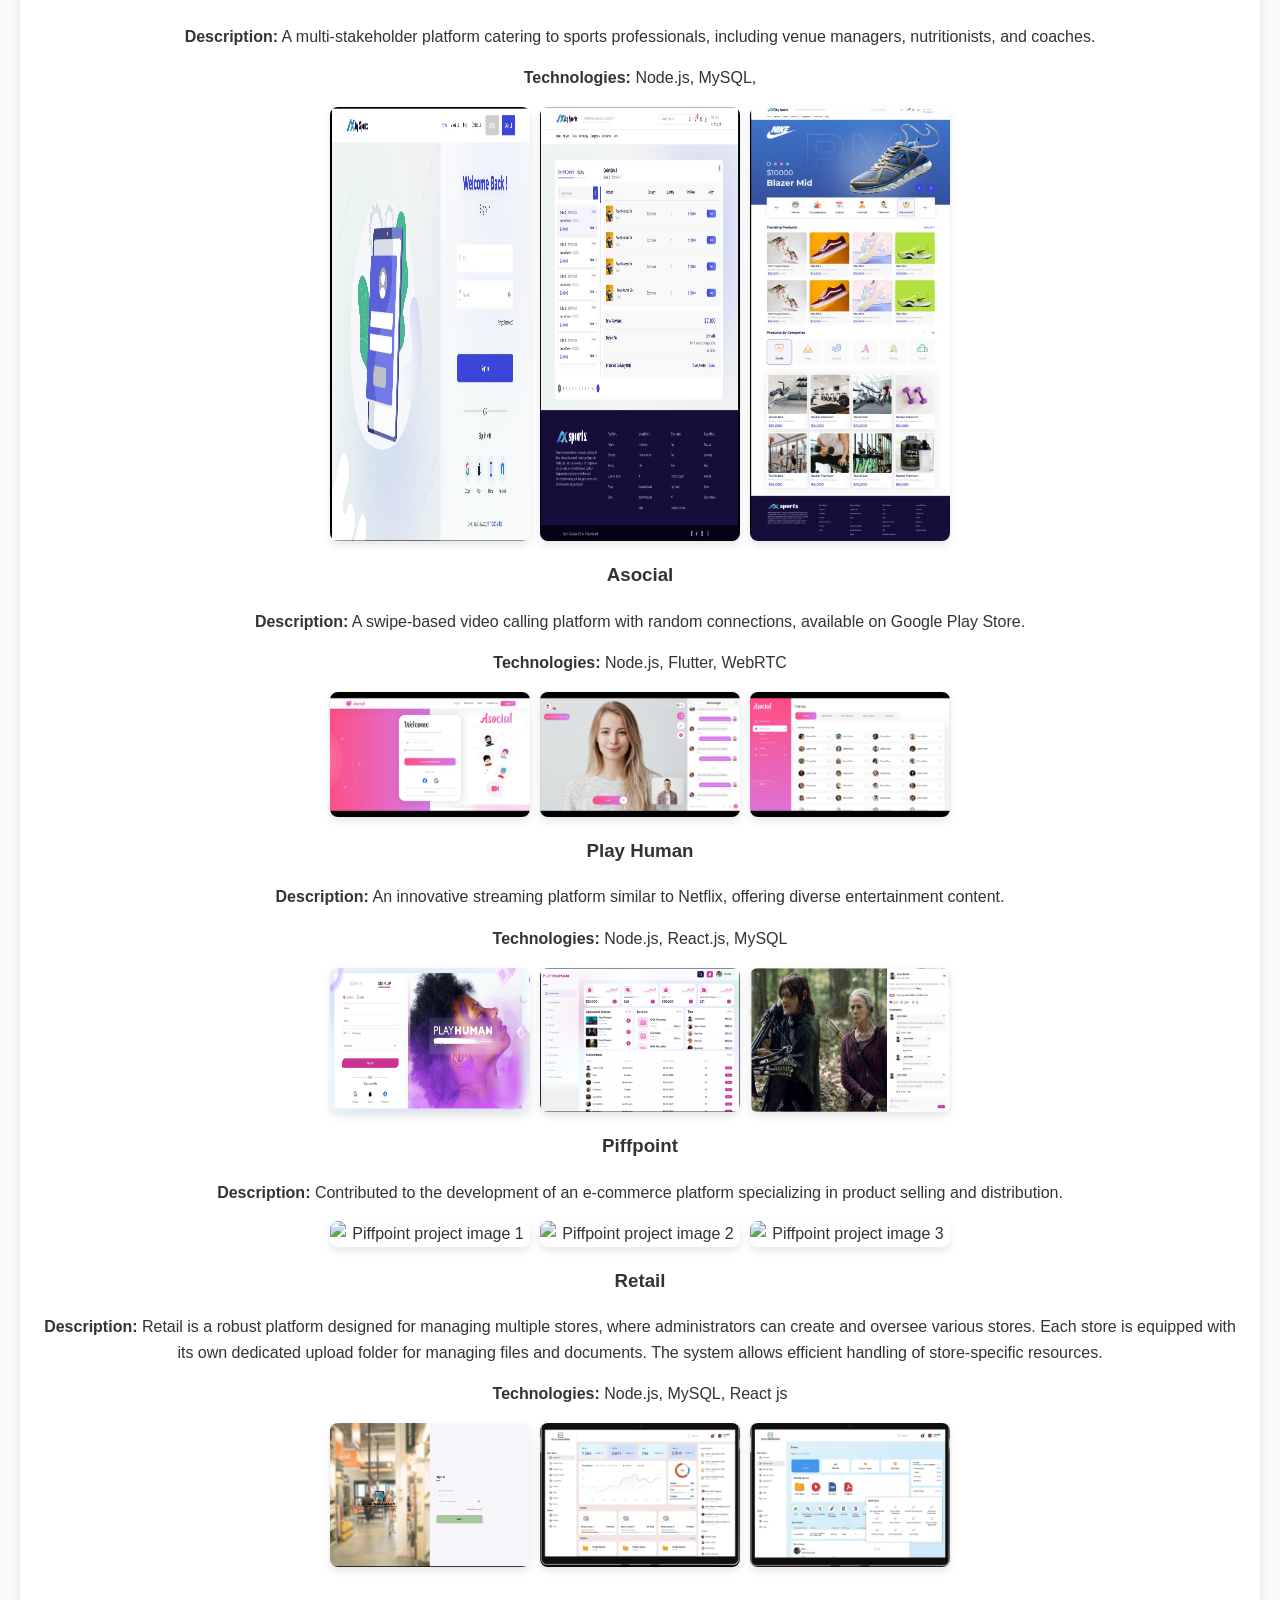
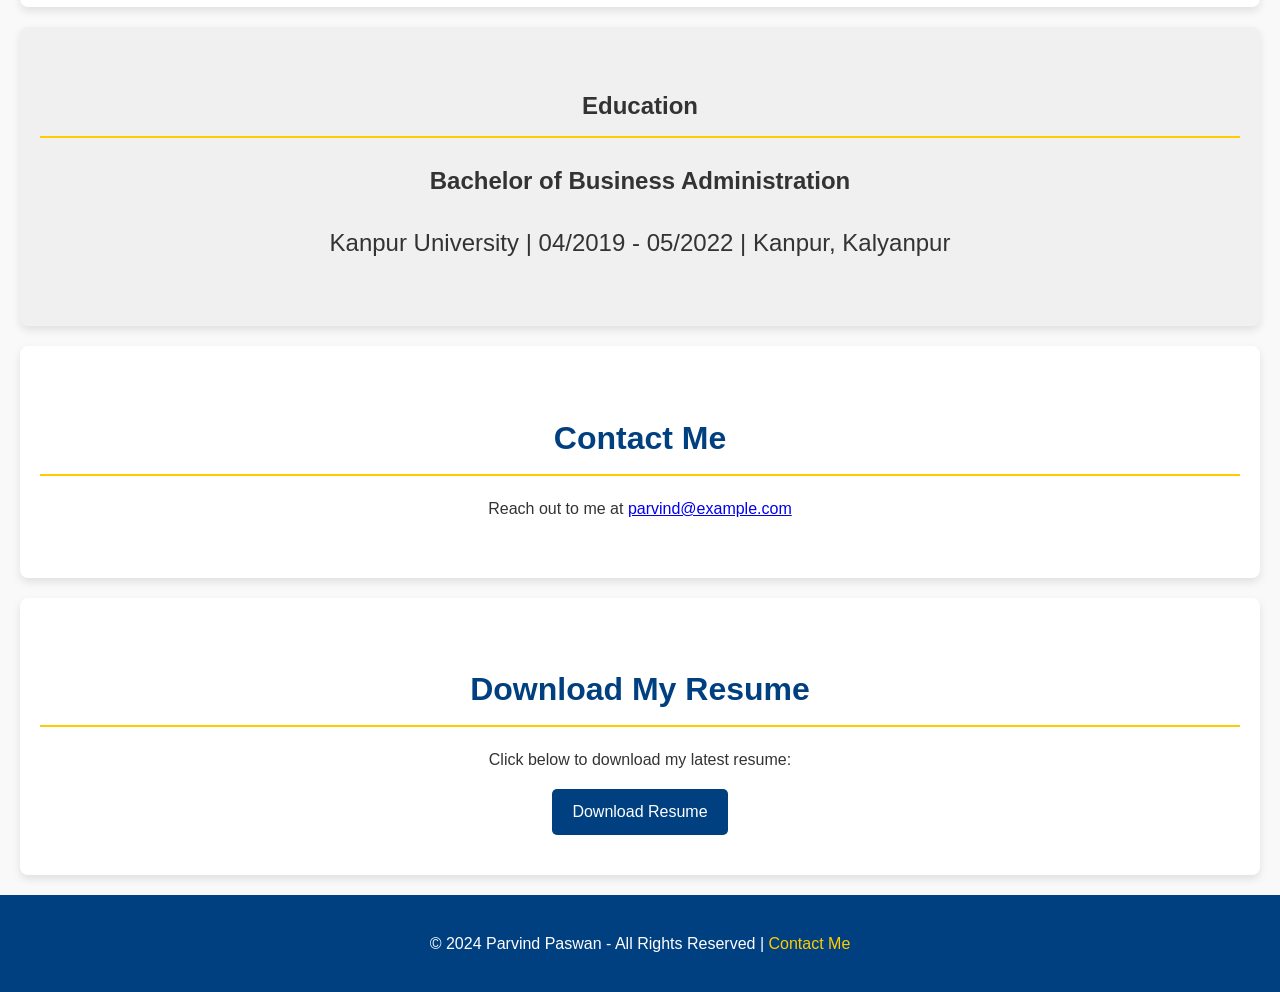
==== commit f539cd28: "hi" ====
--- a/index.html
+++ b/index.html
@@ -1,146 +1,211 @@
 <!DOCTYPE html>
 <html lang="en">
-<head>
-    <meta charset="UTF-8">
-    <meta name="viewport" content="width=device-width, initial-scale=1.0">
-    <meta name="description" content="Parvind Paswan's Professional Portfolio">
-    <meta name="keywords" content="Parvind Paswan, Node.js Developer, Portfolio, JavaScript, Web Developer">
-    <meta property="og:title" content="Parvind Paswan - Professional Portfolio">
-    <meta property="og:description" content="Explore the projects and skills of Parvind Paswan, a proficient Node.js developer.">
-    <meta property="og:image" content="image.webp"> <!-- Update with your actual image path -->
-    <meta property="og:url" content="http://yourportfolio.com">
+  <head>
+    <meta charset="UTF-8" />
+    <meta name="viewport" content="width=device-width, initial-scale=1.0" />
+    <meta
+      name="description"
+      content="Parvind Paswan's Professional Portfolio"
+    />
+    <meta
+      name="keywords"
+      content="Parvind Paswan, Node.js Developer, Portfolio, JavaScript, Web Developer"
+    />
+    <meta
+      property="og:title"
+      content="Parvind Paswan - Professional Portfolio"
+    />
+    <meta
+      property="og:description"
+      content="Explore the projects and skills of Parvind Paswan, a proficient Node.js developer."
+    />
+    <meta property="og:image" content="image.webp" />
+    <!-- Update with your actual image path -->
+    <meta property="og:url" content="http://yourportfolio.com" />
     <title>Parvind Paswan - Portfolio</title>
-    <link rel="stylesheet" href="style.css"> <!-- Ensure this path is correct -->
-</head>
-<body>
-
- <header>
-        <h1>
-            <img src="image.png" alt="Parvind Paswan's Profile Icon" class="icon"> 
-            Parvind Paswan
-        </h1>
-         <p>
-            Hi, it’s great to meet you!<br>
-            I skilled in Node.js, welcome to my portfolio website.
-        </p>
+    <link rel="stylesheet" href="style.css" />
+    <!-- Ensure this path is correct -->
+  </head>
+  <body>
+    <header>
+      <h1>
+        <img src="image.png" alt="Parvind Paswan's Profile Icon" class="icon" />
+        Parvind Paswan
+      </h1>
+      <p>
+        Hi, it’s great to meet you!<br />
+        I skilled in Node.js, welcome to my portfolio website.
+      </p>
     </header>
 
-<nav>
-    <ul>
+    <nav>
+      <ul>
         <li><a href="#about">About Me</a></li>
         <li><a href="#skills">Skills</a></li>
         <li><a href="#experience">Experience</a></li>
         <li><a href="#projects">Projects</a></li>
-        <li><a href="#education">Education</a></li> <!-- Education link added -->
+        <li><a href="#education">Education</a></li>
+        <!-- Education link added -->
         <li><a href="#contact">Contact</a></li>
-        <li><a href="#resume">Resume</a></li> <!-- Added resume link -->
-    </ul>
-</nav>
-
-<section id="about">
-    <h2>About Me</h2>
-    <p>I am Parvind Paswan, a self-motivated and highly skilled Node.js Developer and continuous learner with over 1+ year of professional experience. I specialize in server-side development, API integration, and building scalable applications.</p>
-</section>
-
-<section id="skills">
-    <h2>Technical Skills</h2>
-    <div class="skills-grid">
+        <li><a href="#resume">Resume</a></li>
+        <!-- Added resume link -->
+      </ul>
+    </nav>
+
+    <section id="about">
+      <h2>About Me</h2>
+      <p>
+        I am Parvind Paswan, a self-motivated and highly skilled Node.js
+        Developer and continuous learner with over 1+ year of professional
+        experience. I specialize in server-side development, API integration,
+        and building scalable applications.
+      </p>
+    </section>
+
+    <section id="skills">
+      <h2>Technical Skills</h2>
+      <div class="skills-grid">
         <div class="skill">Node.js & Express.js</div>
         <div class="skill">MySQL, MongoDB, PostgreSQL</div>
         <div class="skill">REST API, Socket.IO</div>
         <div class="skill">sequelize,JavaScript</div>
-    </div>
-</section>
-
-<section id="experience">
-    <h2>Professional Experience</h2>
-
-    <div class="job">
+      </div>
+    </section>
+
+    <section id="experience">
+      <h2>Professional Experience</h2>
+
+      <div class="job">
         <h3>Node.js Developer, TecHangouts LLC</h3>
         <p><strong>April 2023 - Present</strong></p>
-       <ul>
-            <li>Developed scalable Node.js services for social applications, integrating video calling and chat features with Socket.IO.</li>
-            <li>Utilized Shopify APIs to create and modify custom applications.</li>
-            <li>Contributed to the development of Node.js applications using Express and npm.</li>
-            <li>Gained experience with MySQL,PostgreSQL,MongoDB databases, implementing CRUD operations.</li>
-            
+        <ul>
+          <li>
+            Developed scalable Node.js services for social applications,
+            integrating video calling and chat features with Socket.IO.
+          </li>
+          <li>
+            Utilized Shopify APIs to create and modify custom applications.
+          </li>
+          <li>
+            Contributed to the development of Node.js applications using Express
+            and npm.
+          </li>
+          <li>
+            Gained experience with MySQL,PostgreSQL,MongoDB databases,
+            implementing CRUD operations.
+          </li>
         </ul>
-    </div>
-
- <div class="job">
+      </div>
+
+      <div class="job">
         <h3>Node.js Trainee, TecHangouts LLC</h3>
         <p><strong>Nov 2022 - April 2023</strong></p>
-    </div>
-</section>
-
-<section id="projects">
-    <h2>Featured Projects</h2>
-
-    <div class="project">
+      </div>
+    </section>
+
+    <section id="projects">
+      <h2>Featured Projects</h2>
+
+      <div class="project">
         <h3>SportX</h3>
-        <p><strong>Description:</strong> A multi-stakeholder platform catering to sports professionals, including venue managers, nutritionists, and coaches.</p>
+        <p>
+          <strong>Description:</strong> A multi-stakeholder platform catering to
+          sports professionals, including venue managers, nutritionists, and
+          coaches.
+        </p>
         <p><strong>Technologies:</strong> Node.js, MySQL,</p>
         <div class="project-gallery">
-            <img src="sportx1.jpg" alt="SportX project image 1">
-            <img src="sportx2.jpg" alt="SportX project image 2">
-            <img src="sportx3.jpg" alt="SportX project image 3">
-        </div>
-    </div>
-
-    <div class="project">
+          <img src="sportx1.jpg" alt="SportX project image 1" />
+          <img src="sportx2.jpg" alt="SportX project image 2" />
+          <img src="sportx3.jpg" alt="SportX project image 3" />
+        </div>
+      </div>
+
+      <div class="project">
         <h3>Asocial</h3>
-        <p><strong>Description:</strong> A swipe-based video calling platform with random connections, available on Google Play Store.</p>
+        <p>
+          <strong>Description:</strong> A swipe-based video calling platform
+          with random connections, available on Google Play Store.
+        </p>
         <p><strong>Technologies:</strong> Node.js, Flutter, WebRTC</p>
         <div class="project-gallery">
-            <img src="asocial1.jpg" alt="Asocial project image 1">
-            <img src="asocial2.jpg" alt="Asocial project image 2">
-            <img src="asocial3.jpg" alt="Asocial project image 3">
-        </div>
-    </div>
-
-    <div class="project">
+          <img src="asocial1.jpg" alt="Asocial project image 1" />
+          <img src="asocial2.jpg" alt="Asocial project image 2" />
+          <img src="asocial3.jpg" alt="Asocial project image 3" />
+        </div>
+      </div>
+
+      <div class="project">
         <h3>Play Human</h3>
-        <p><strong>Description:</strong> An innovative streaming platform similar to Netflix, offering diverse entertainment content.</p>
+        <p>
+          <strong>Description:</strong> An innovative streaming platform similar
+          to Netflix, offering diverse entertainment content.
+        </p>
         <p><strong>Technologies:</strong> Node.js, React.js, MySQL</p>
         <div class="project-gallery">
-            <img src="playhuman1.jpg" alt="Play Human project image 1">
-            <img src="playhuman2.jpg" alt="Play Human project image 2">
-            <img src="playhuman3.jpg" alt="Play Human project image 3">
-        </div>
-    </div>
-
-    <div class="project">
+          <img src="playhuman1.jpg" alt="Play Human project image 1" />
+          <img src="playhuman2.jpg" alt="Play Human project image 2" />
+          <img src="playhuman3.jpg" alt="Play Human project image 3" />
+        </div>
+      </div>
+
+      <div class="project">
+        <h3>Piffpoint</h3>
+        <p>
+          <strong>Description:</strong> Contributed to the development of an
+          e-commerce platform specializing in product selling and distribution.
+        </p>
+        <div class="project-gallery">
+          <img src="piffpoint1.jpg" alt="Piffpoint project image 1" />
+          <img src="piffpoint2.jpg" alt="Piffpoint project image 2" />
+          <img src="piffpoint3.jpg" alt="Piffpoint project image 3" />
+        </div>
+      </div>
+
+      <div class="project">
         <h3>Retail</h3>
-        <p><strong>Description:</strong> Retail is a robust platform designed for managing multiple stores, where administrators can create and oversee various stores. Each store is equipped with its own dedicated upload folder for managing files and documents. The system allows efficient handling of store-specific resources.</p>
+        <p>
+          <strong>Description:</strong> Retail is a robust platform designed for
+          managing multiple stores, where administrators can create and oversee
+          various stores. Each store is equipped with its own dedicated upload
+          folder for managing files and documents. The system allows efficient
+          handling of store-specific resources.
+        </p>
         <p><strong>Technologies:</strong> Node.js, MySQL, React js</p>
-    <div class="project-gallery">
-         <img src="retail1.jpg" alt="retail project image 1">
-        <img src="retail2.jpg" alt="retail project image 2">
-        <img src="retail3.jpg" alt="retail project image 3">
-    </div>
-    </div>
-</section>
-
-<section id="education">
-    <h2>Education</h2>
-    <p><strong>Bachelor of Business Administration</strong></p>
-    <p>Kanpur University | 04/2019 - 05/2022 | Kanpur, Kalyanpur</p>
-</section>
-
-<section id="contact">
-    <h2>Contact Me</h2>
-    <p>Reach out to me at <a href="mailto:parvind@example.com">parvind@example.com</a></p>
-</section>
-
-<section id="resume">
-    <h2>Download My Resume</h2>
-    <p>Click below to download my latest resume:</p>
-    <a href="ParvindPaswanResume.pdf" class="btn">Download Resume</a> <!-- Ensure this path is correct for resume -->
-</section>
-
-<footer>
-    <p>&copy; 2024 Parvind Paswan - All Rights Reserved | <a href="#contact">Contact Me</a></p>
-</footer>
-
-</body>
+        <div class="project-gallery">
+          <img src="retail1.jpg" alt="retail project image 1" />
+          <img src="retail2.jpg" alt="retail project image 2" />
+          <img src="retail3.jpg" alt="retail project image 3" />
+        </div>
+      </div>
+    </section>
+
+    <section id="education">
+      <h2>Education</h2>
+      <p><strong>Bachelor of Business Administration</strong></p>
+      <p>Kanpur University | 04/2019 - 05/2022 | Kanpur, Kalyanpur</p>
+    </section>
+
+    <section id="contact">
+      <h2>Contact Me</h2>
+      <p>
+        Reach out to me at
+        <a href="mailto:parvind@example.com">parvind@example.com</a>
+      </p>
+    </section>
+
+    <section id="resume">
+      <h2>Download My Resume</h2>
+      <p>Click below to download my latest resume:</p>
+      <a href="ParvindPaswanResume.pdf" class="btn">Download Resume</a>
+      <!-- Ensure this path is correct for resume -->
+    </section>
+
+    <footer>
+      <p>
+        &copy; 2024 Parvind Paswan - All Rights Reserved |
+        <a href="#contact">Contact Me</a>
+      </p>
+    </footer>
+  </body>
 </html>
--- a/style.css
+++ b/style.css
@@ -7,6 +7,7 @@
     line-height: 1.6;
     text-align: center; 
 }
+
 #experience ul {
     list-style-type: none;
     padding-left: 0;
@@ -49,6 +50,7 @@
     background-color: #004080;
     margin: 0;
     padding: 10px;
+    flex-wrap: wrap;
 }
 
 nav ul li {
@@ -82,7 +84,7 @@
     margin-bottom: 20px;
     border-bottom: 2px solid #ffcc00;
     padding-bottom: 10px;
-     text-align: center; 
+    text-align: center; 
 }
 
 .skills-grid {
@@ -99,12 +101,22 @@
     font-weight: bold;
 }
 
-.project, .testimonial {
-    margin-bottom: 40px;
-}
-
-.project h3, .testimonial p {
-    color: #333;
+.project-gallery {
+    display: flex;
+    flex-wrap: wrap;
+    gap: 10px;
+    justify-content: center;
+    margin-top: 15px;
+}
+.project-gallery img {
+    width: 100%;
+    max-width: 200px;
+    border-radius: 8px;
+    box-shadow: 0 4px 8px rgba(0, 0, 0, 0.1);
+    transition: transform 0.2s ease-in-out;
+}
+.project-gallery img:hover {
+    transform: scale(1.05);
 }
 
 blockquote {
@@ -131,12 +143,12 @@
     text-decoration: underline;
 }
 
-/* Other styles remain the same */
-
 .project-gallery {
     display: flex;
     gap: 10px;
     margin-top: 15px;
+    flex-wrap: wrap;
+    justify-content: center;
 }
 
 .project-gallery img {
@@ -174,3 +186,64 @@
 a.btn:hover {
     background-color: #ffcc00;
 }
+
+/* Responsive Styles */
+@media (max-width: 768px) {
+    header h1 {
+        font-size: 2em;
+    }
+
+    header p {
+        font-size: 1em;
+    }
+
+    .icon {
+        width: 80px;
+        height: 80px;
+        margin-left: 0;
+    }
+
+    nav ul {
+        flex-direction: column;
+        padding: 0;
+    }
+
+    section {
+        padding: 20px;
+        margin: 10px auto;
+    }
+
+    h2 {
+        font-size: 1.5em;
+    }
+
+    .project-gallery img {
+        width: 45%;
+    }
+}
+
+@media (max-width: 480px) {
+    header h1 {
+        font-size: 1.8em;
+    }
+
+    header p {
+        font-size: 0.9em;
+    }
+
+    .skills-grid {
+        grid-template-columns: 1fr;
+    }
+
+    .project-gallery img {
+        width: 100%;
+    }
+
+    h2 {
+        font-size: 1.3em;
+    }
+
+    a.btn {
+        padding: 8px 16px;
+    }
+}
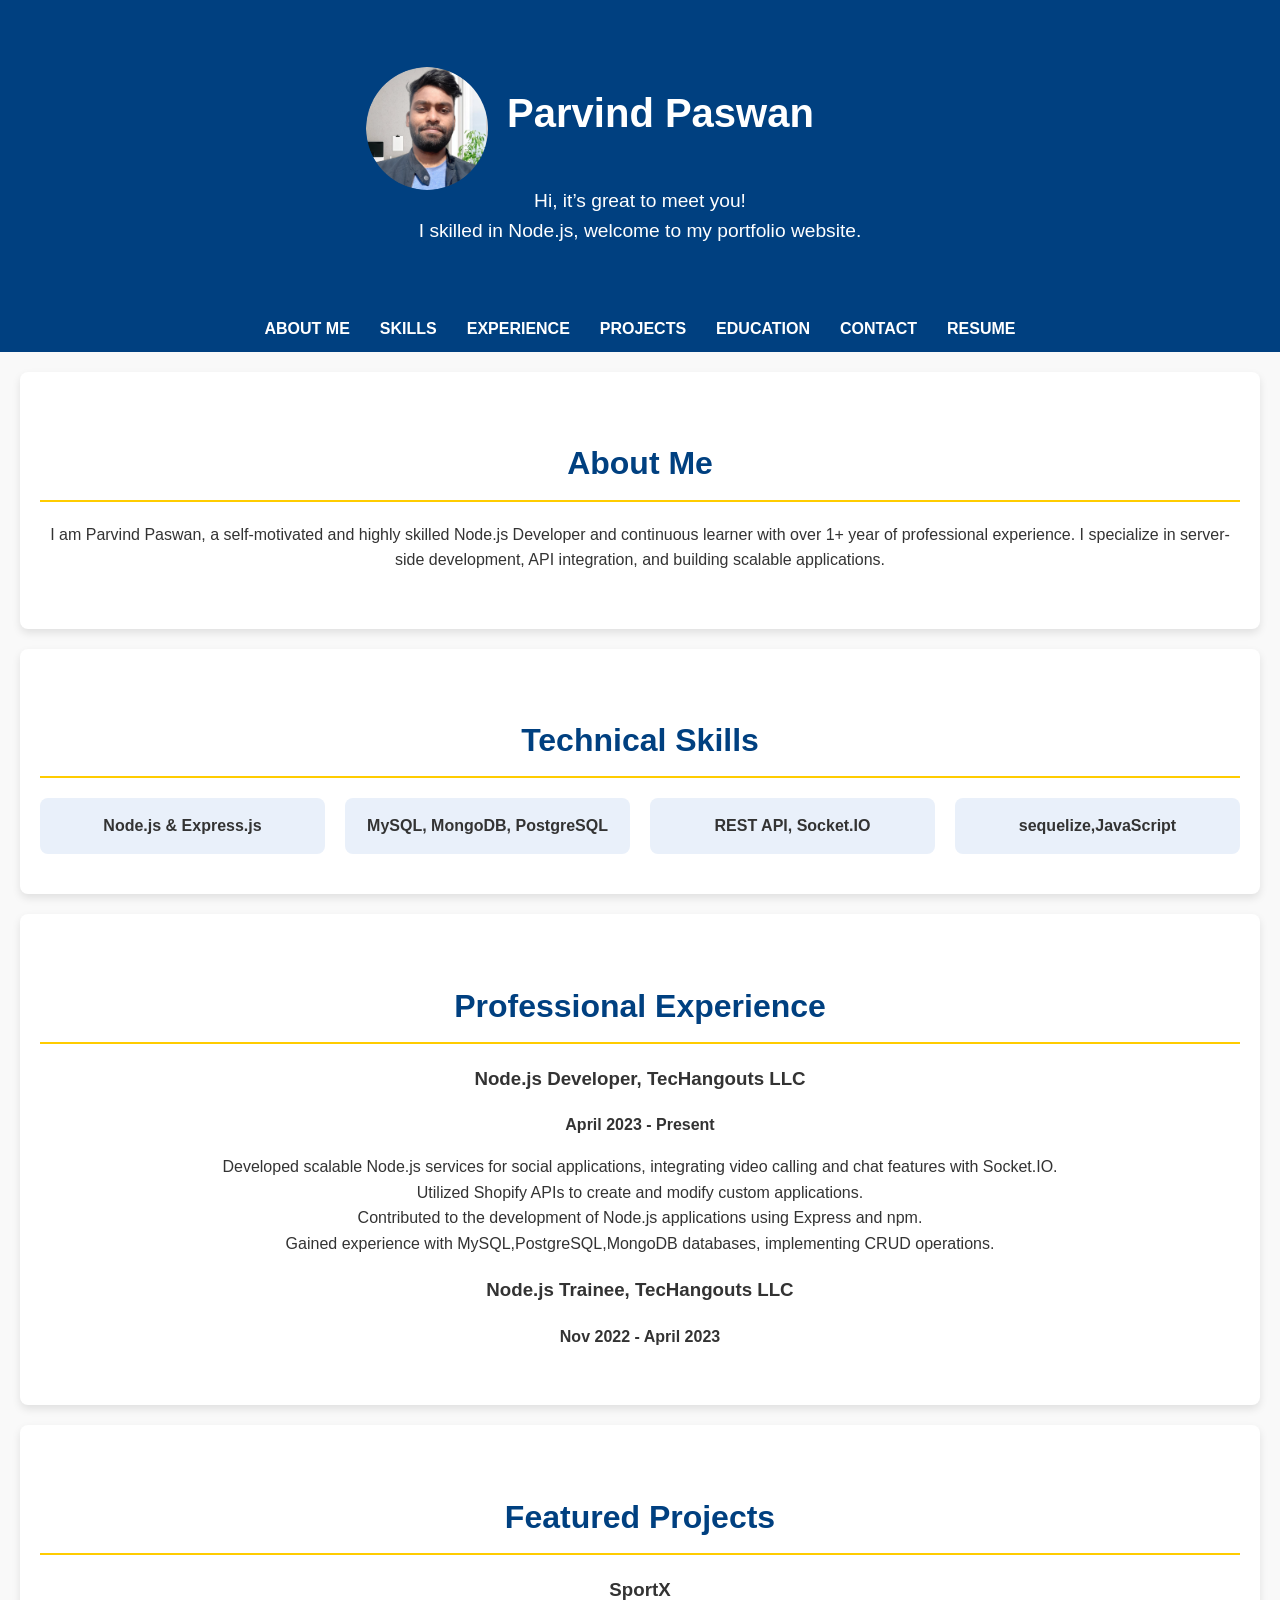
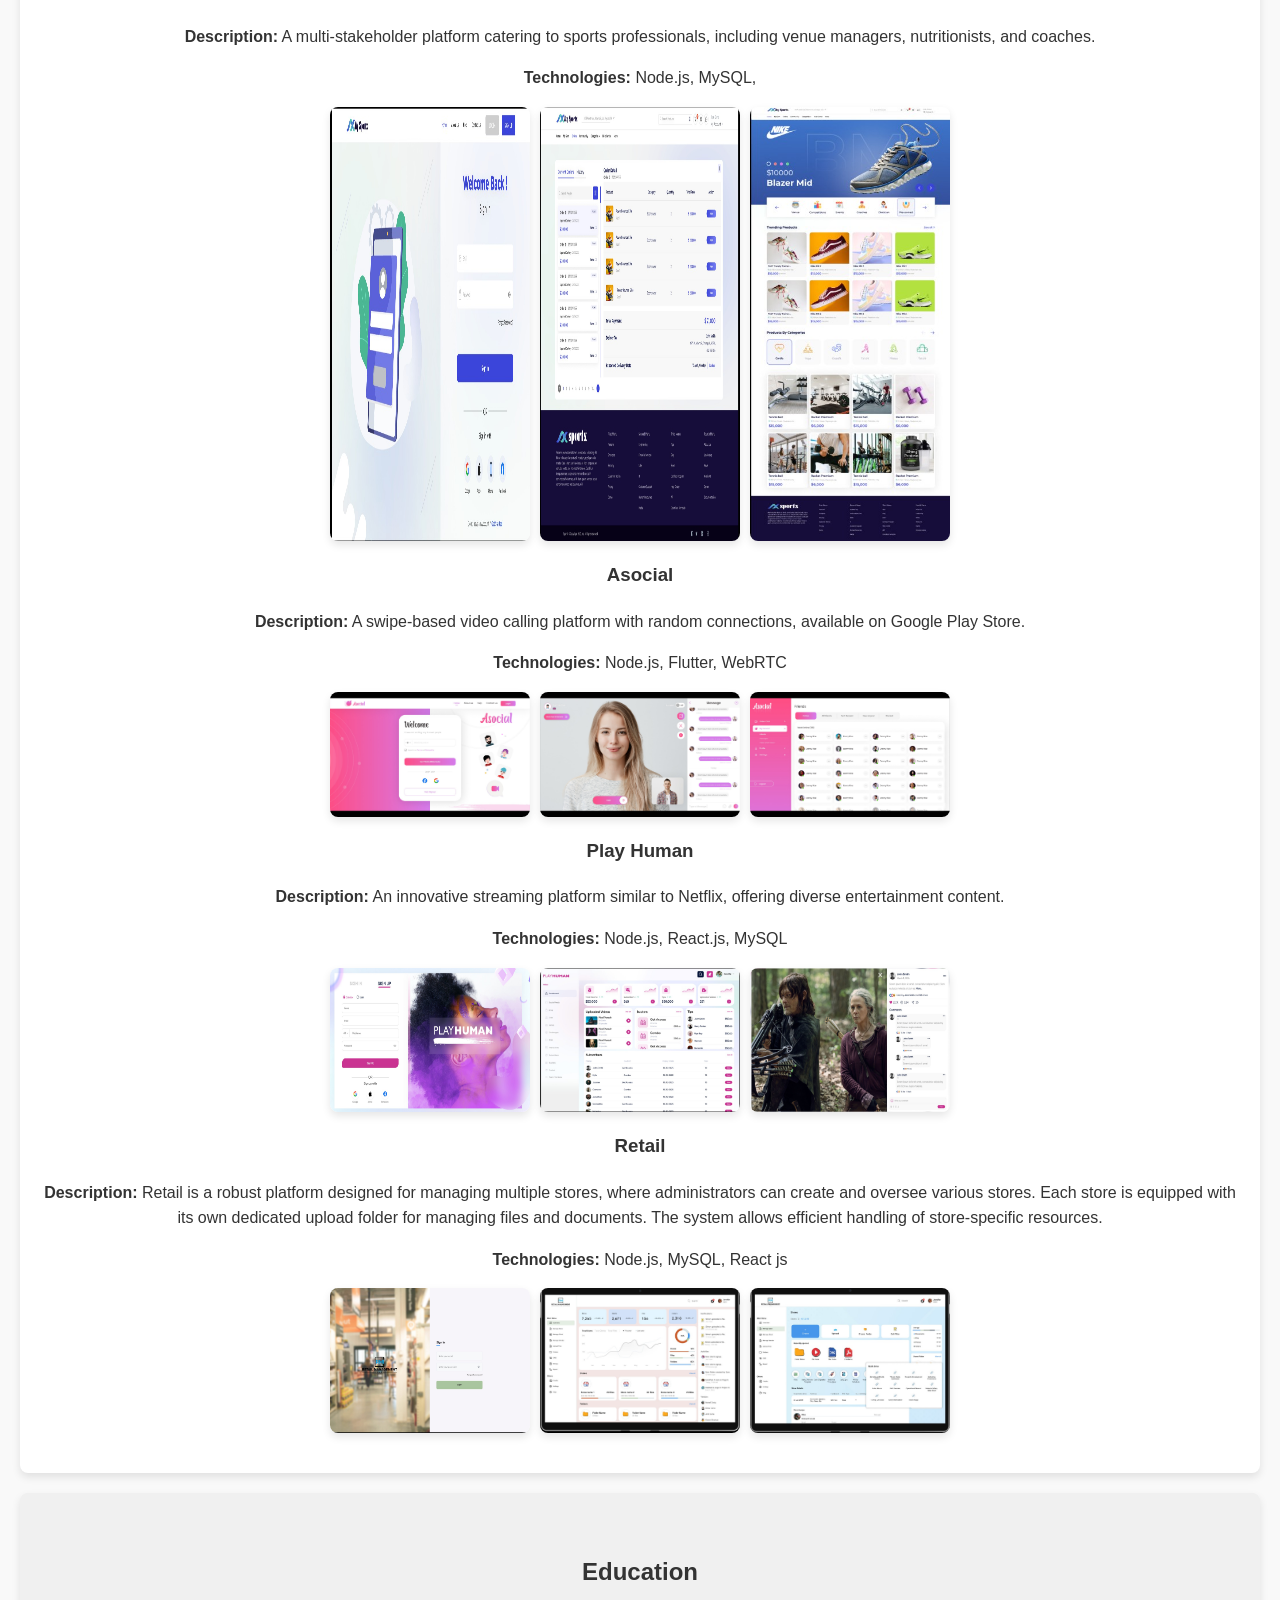
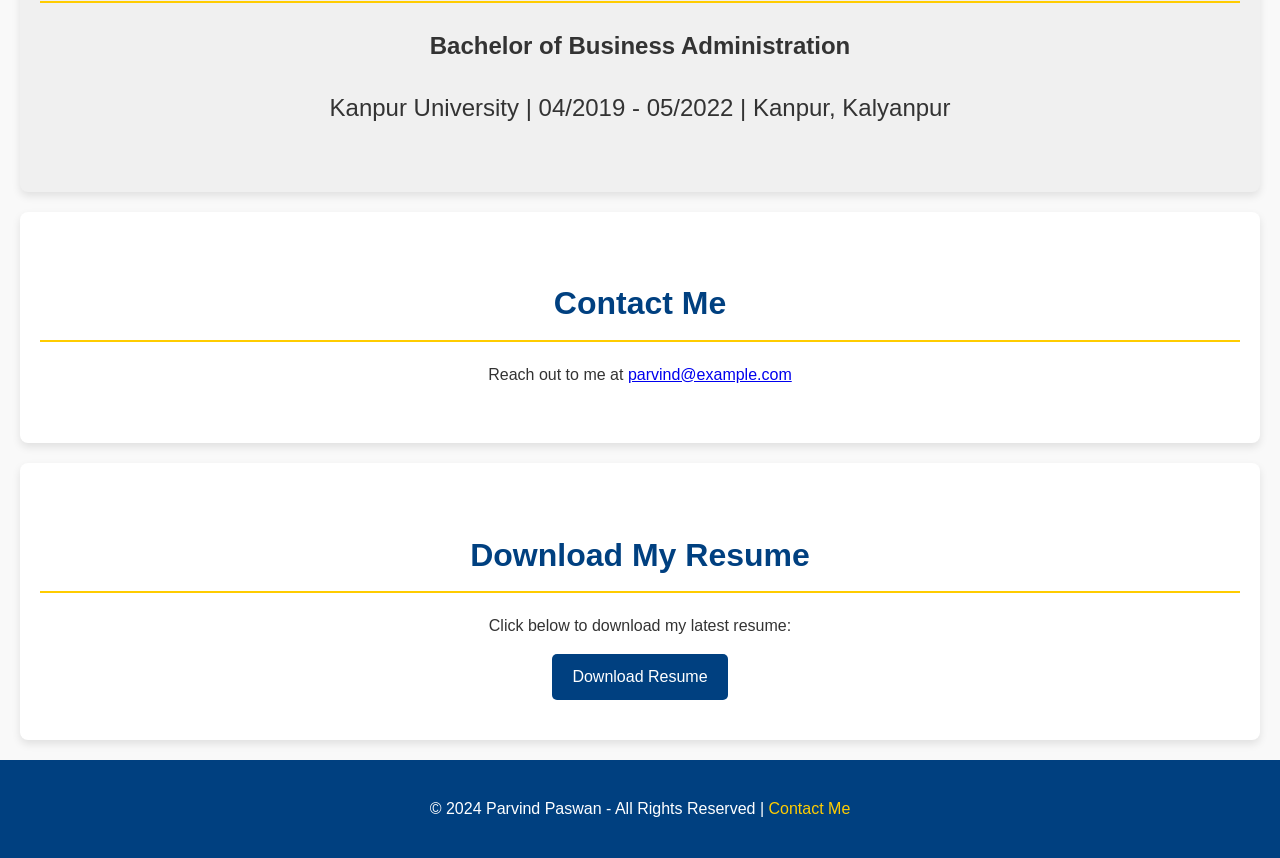
==== commit 7d128266: "Update index.html Signed-off-by: parvind <38455741+parvind06@users.noreply.github.com>" ====
--- a/index.html
+++ b/index.html
@@ -150,19 +150,6 @@
       </div>
 
       <div class="project">
-        <h3>Piffpoint</h3>
-        <p>
-          <strong>Description:</strong> Contributed to the development of an
-          e-commerce platform specializing in product selling and distribution.
-        </p>
-        <div class="project-gallery">
-          <img src="piffpoint1.jpg" alt="Piffpoint project image 1" />
-          <img src="piffpoint2.jpg" alt="Piffpoint project image 2" />
-          <img src="piffpoint3.jpg" alt="Piffpoint project image 3" />
-        </div>
-      </div>
-
-      <div class="project">
         <h3>Retail</h3>
         <p>
           <strong>Description:</strong> Retail is a robust platform designed for
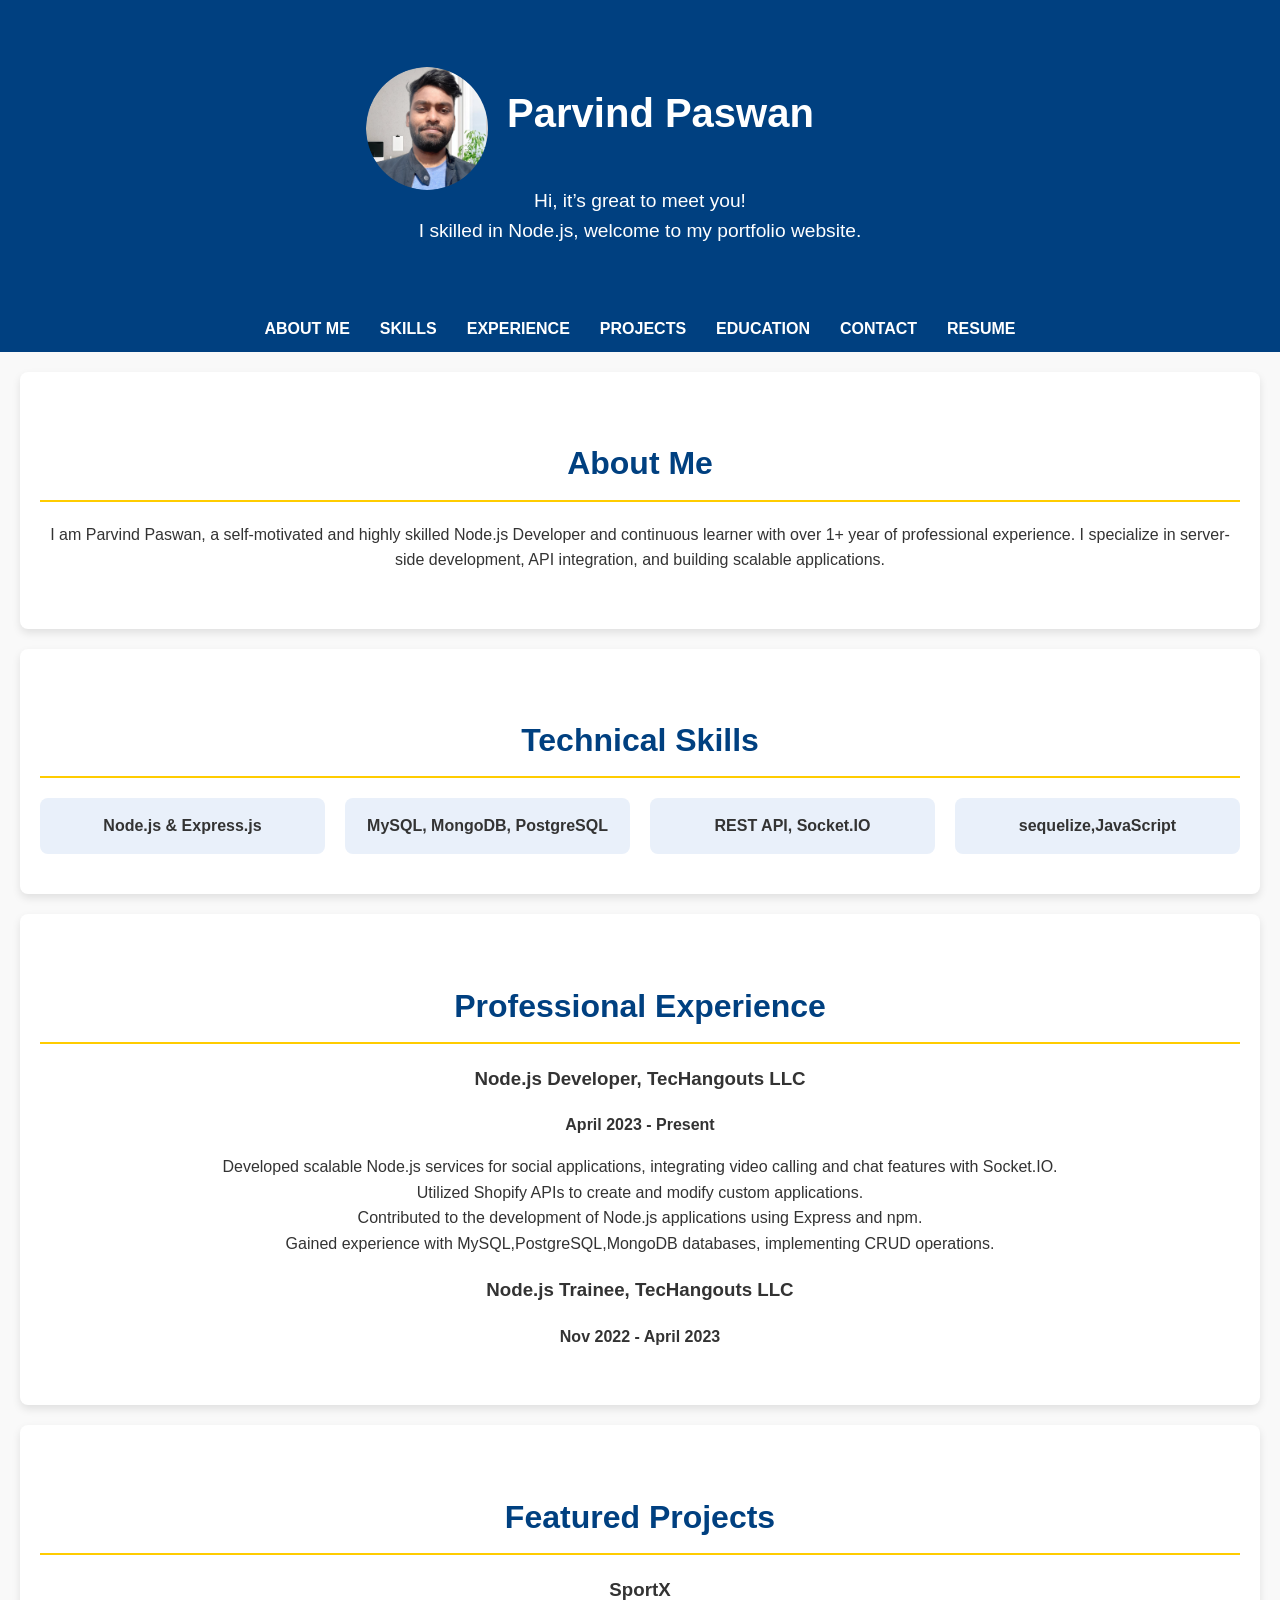
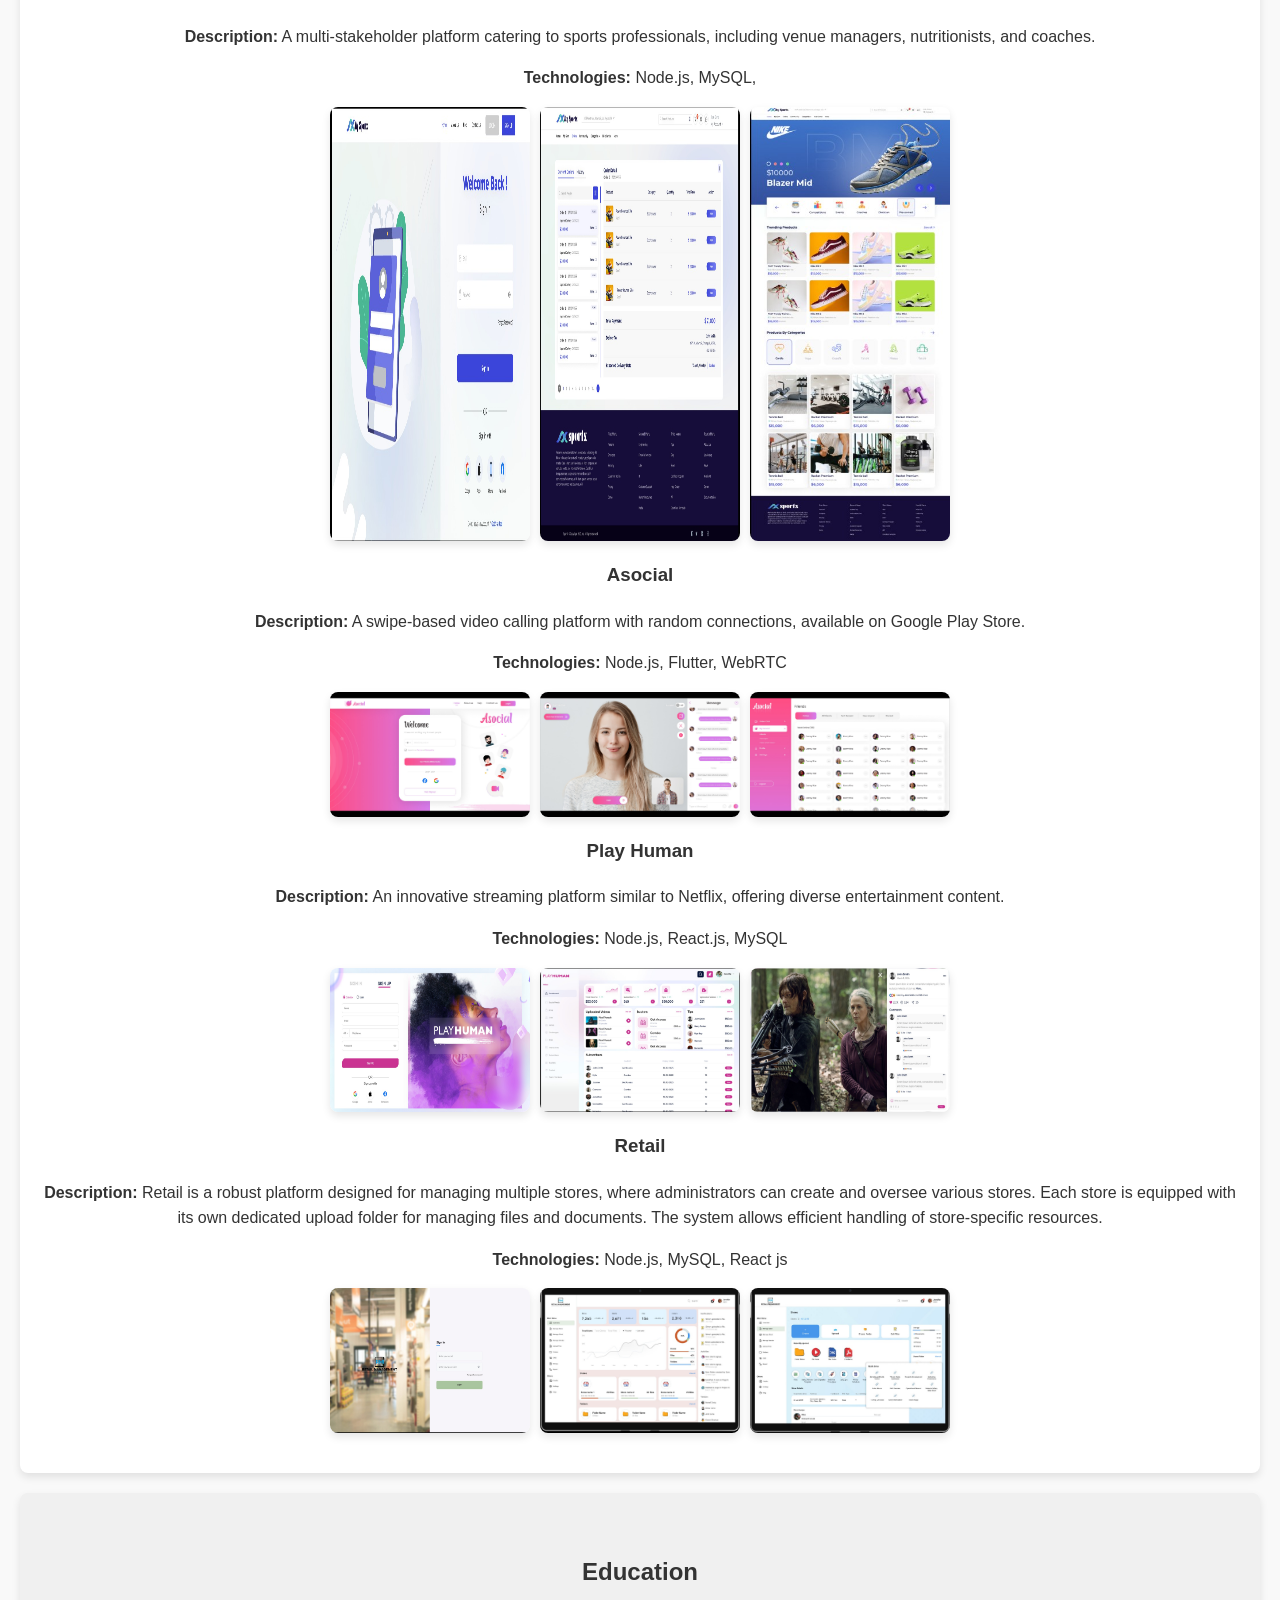
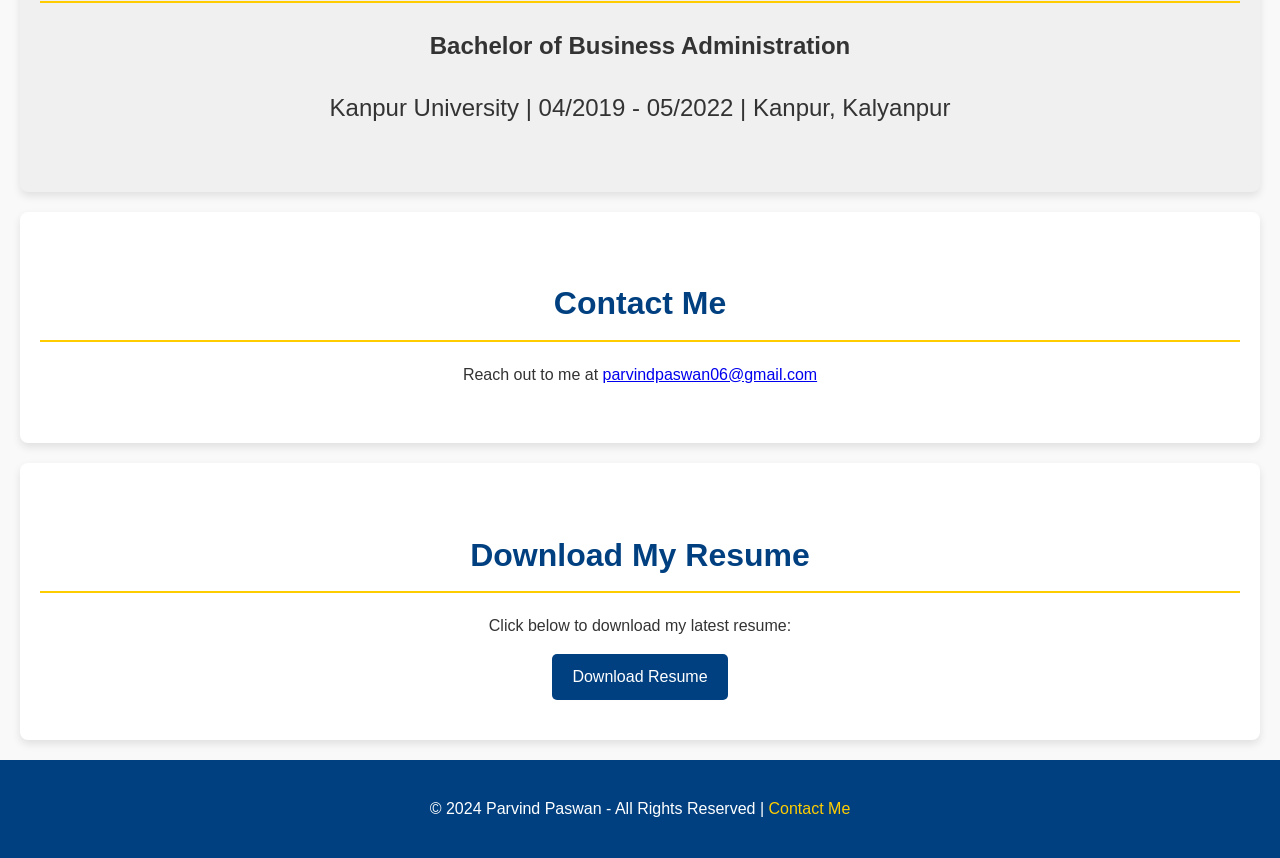
==== commit 6c273970: "Update index.html Signed-off-by: parvind <38455741+parvind06@users.noreply.github.com>" ====
--- a/index.html
+++ b/index.html
@@ -177,7 +177,7 @@
       <h2>Contact Me</h2>
       <p>
         Reach out to me at
-        <a href="mailto:parvind@example.com">parvind@example.com</a>
+        <a href="mailto:parvindpaswan06@gmail.com">parvindpaswan06@gmail.com</a>
       </p>
     </section>
 
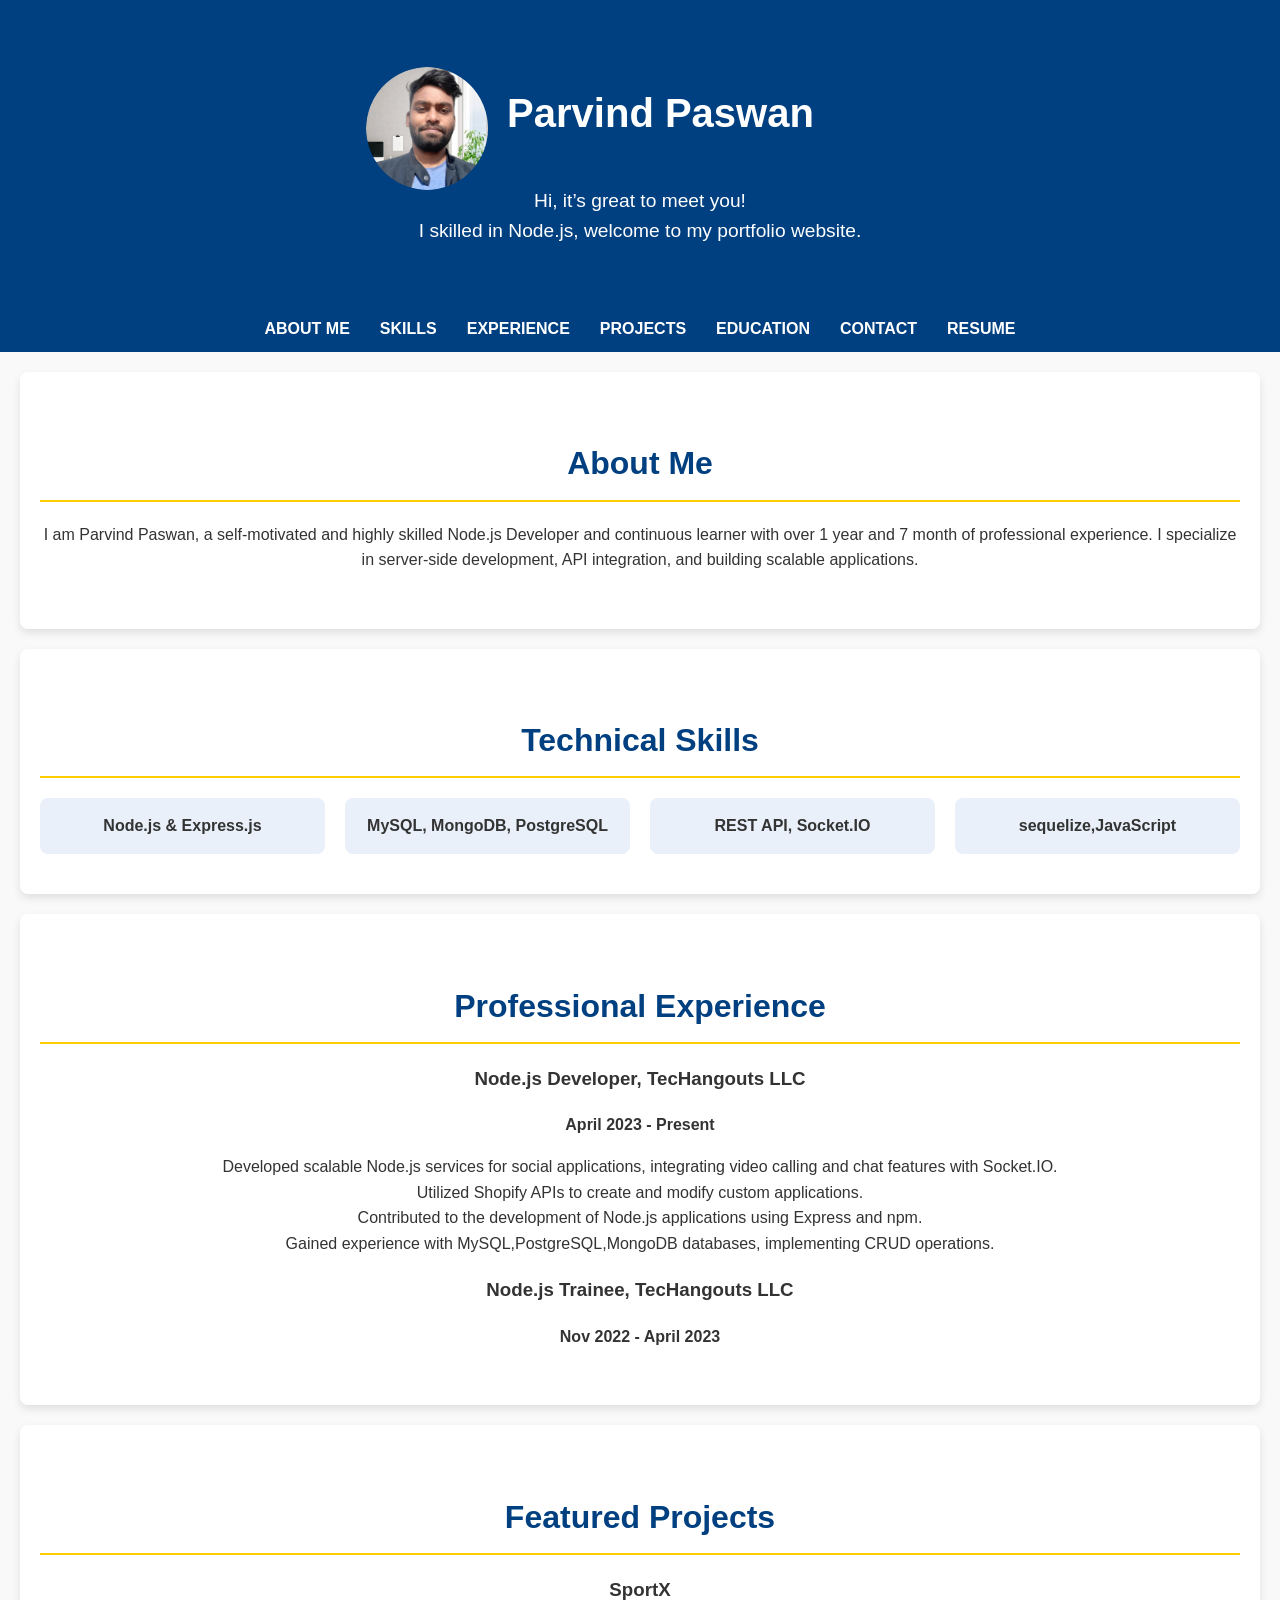
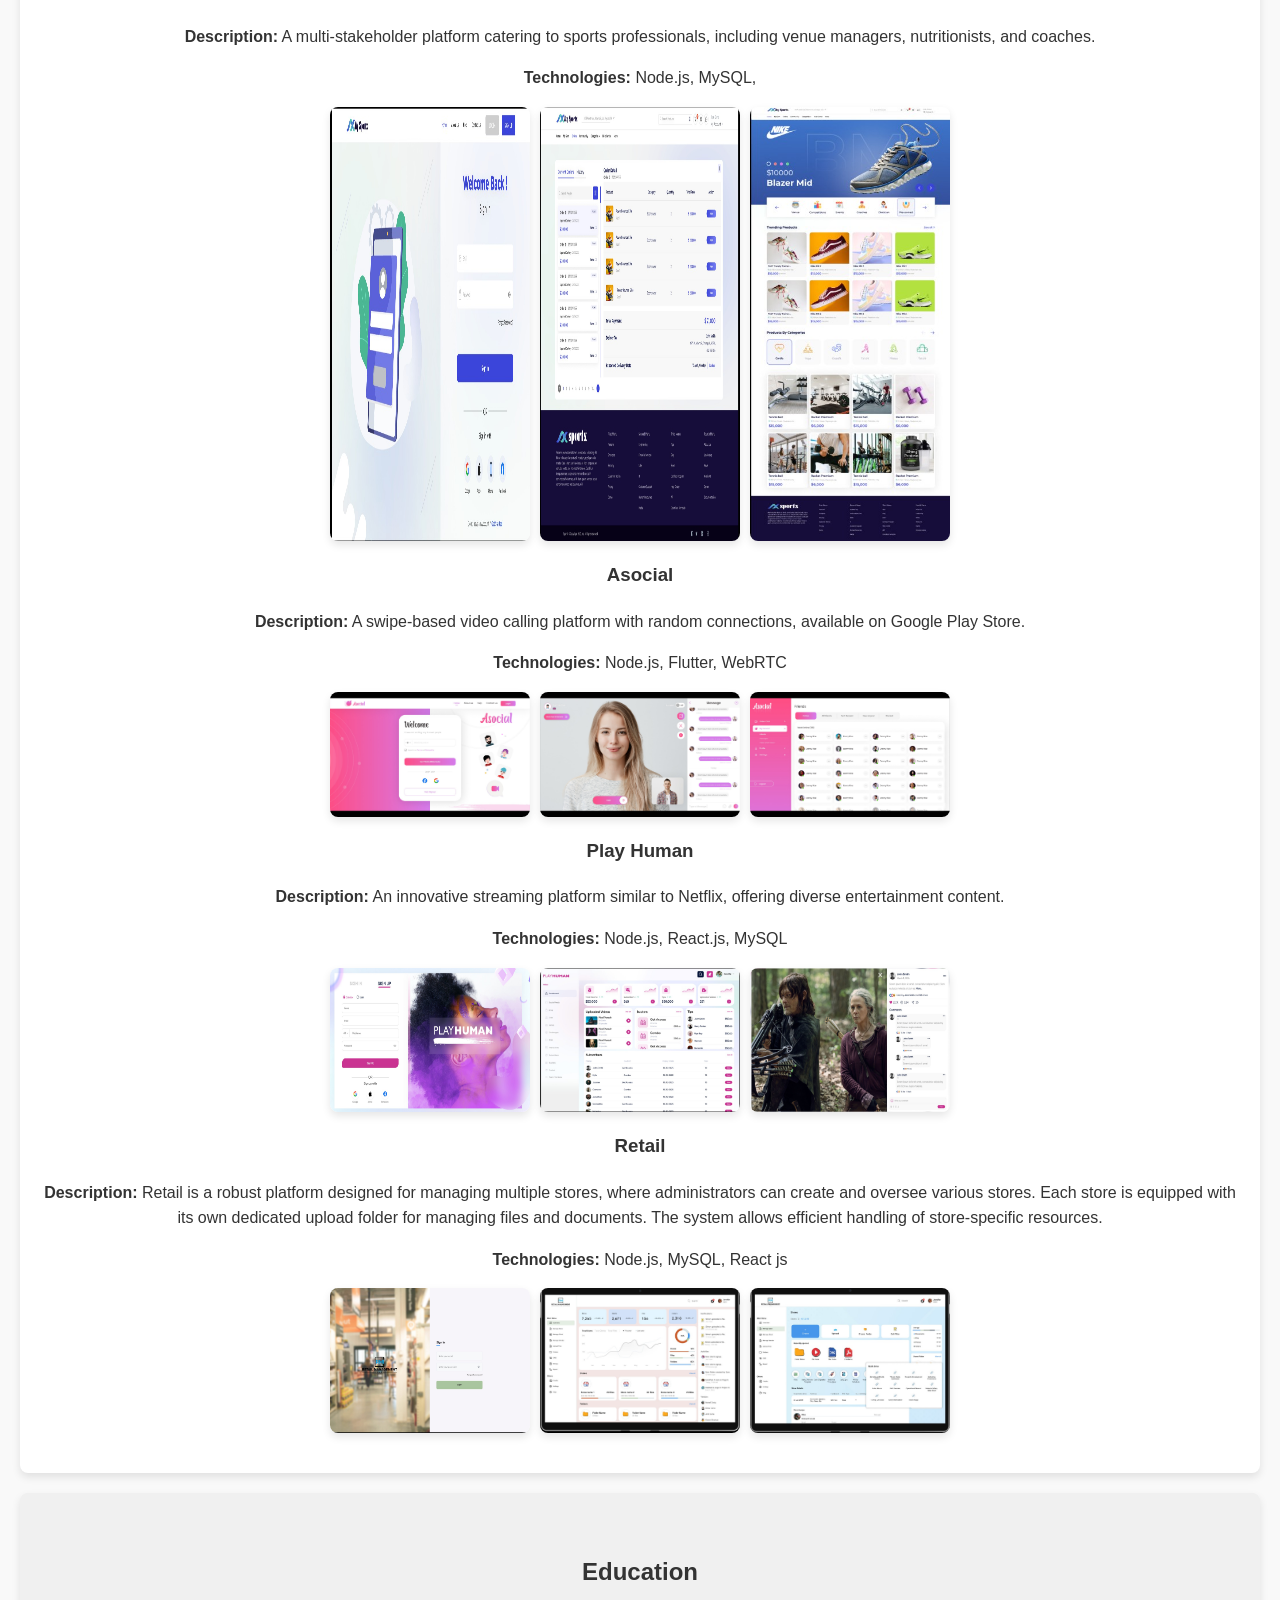
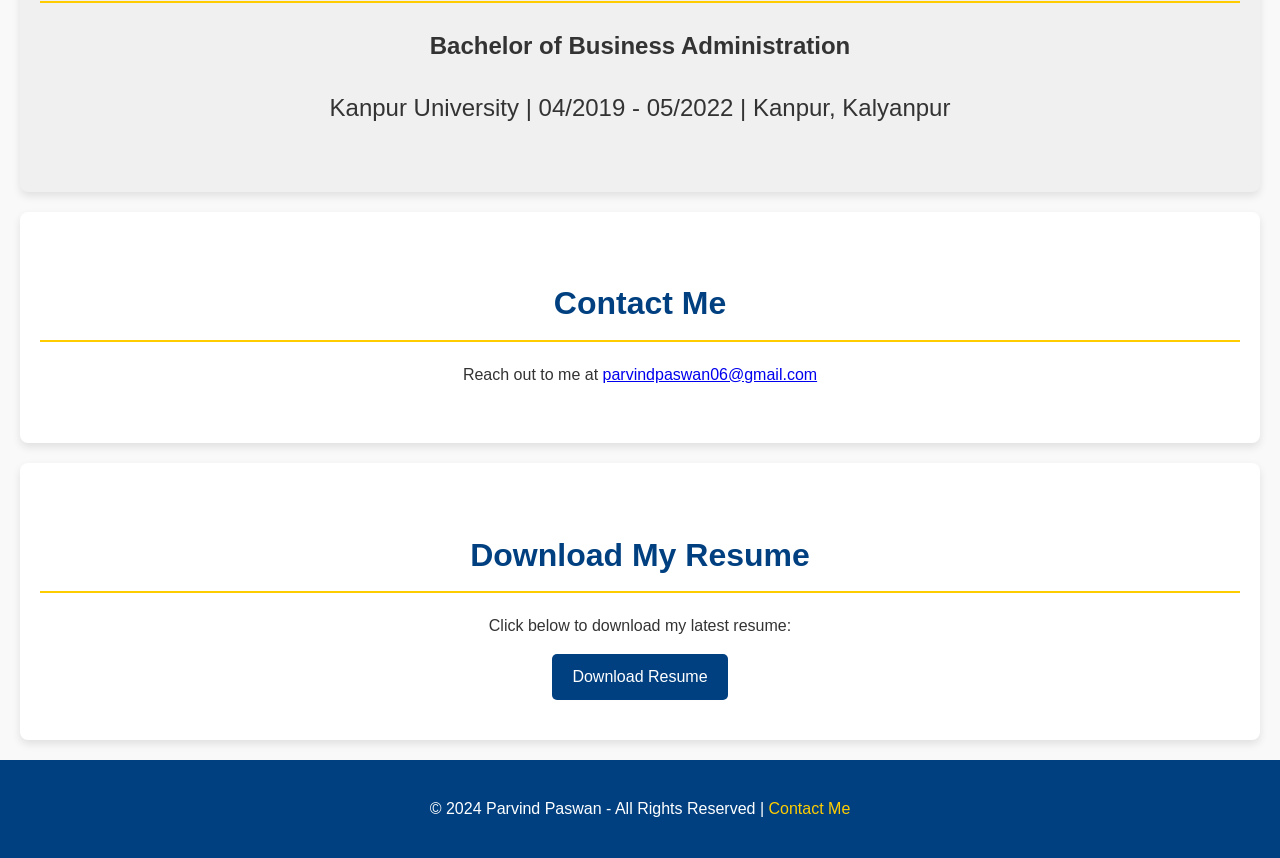
==== commit 9257c522: "update experience index.html Signed-off-by: parvind <38455741+parvind06@users.noreply.github.com>" ====
--- a/index.html
+++ b/index.html
@@ -56,7 +56,7 @@
       <h2>About Me</h2>
       <p>
         I am Parvind Paswan, a self-motivated and highly skilled Node.js
-        Developer and continuous learner with over 1+ year of professional
+        Developer and continuous learner with over 1 year and 7 month of professional
         experience. I specialize in server-side development, API integration,
         and building scalable applications.
       </p>
